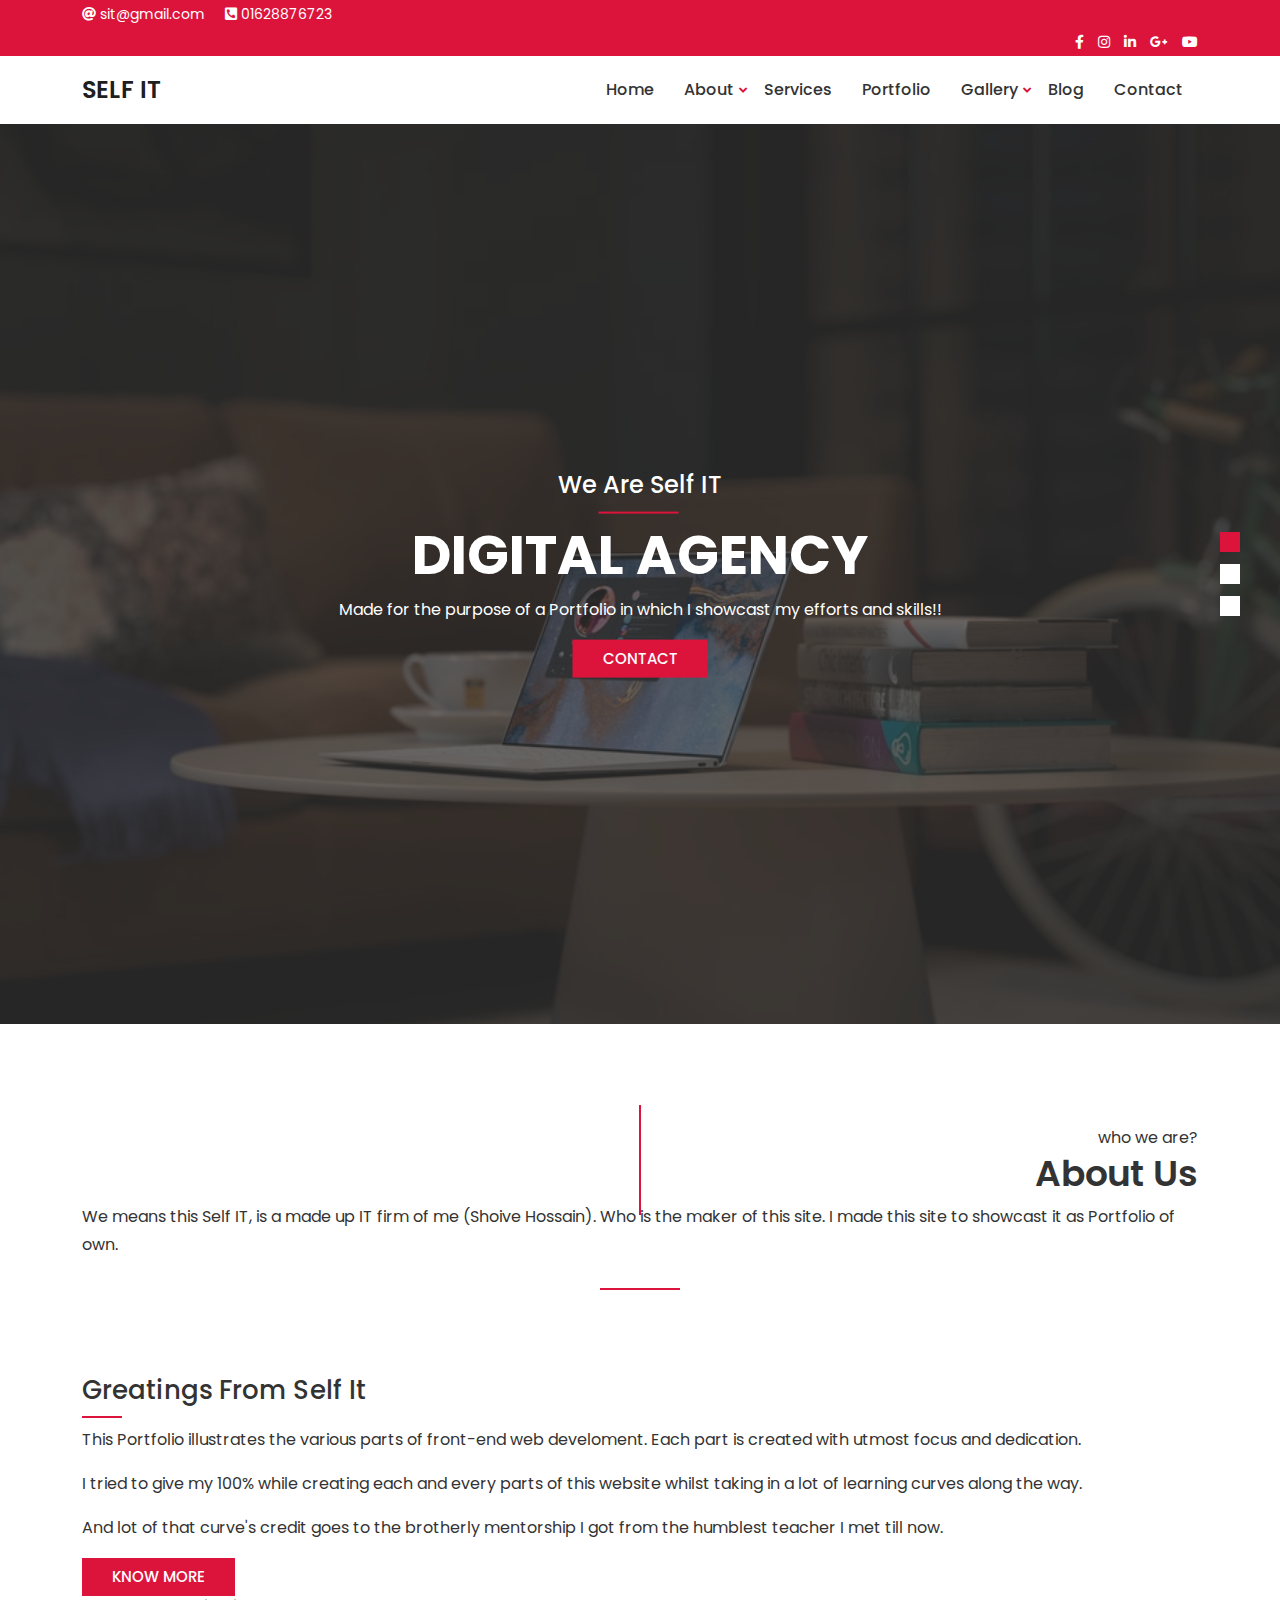
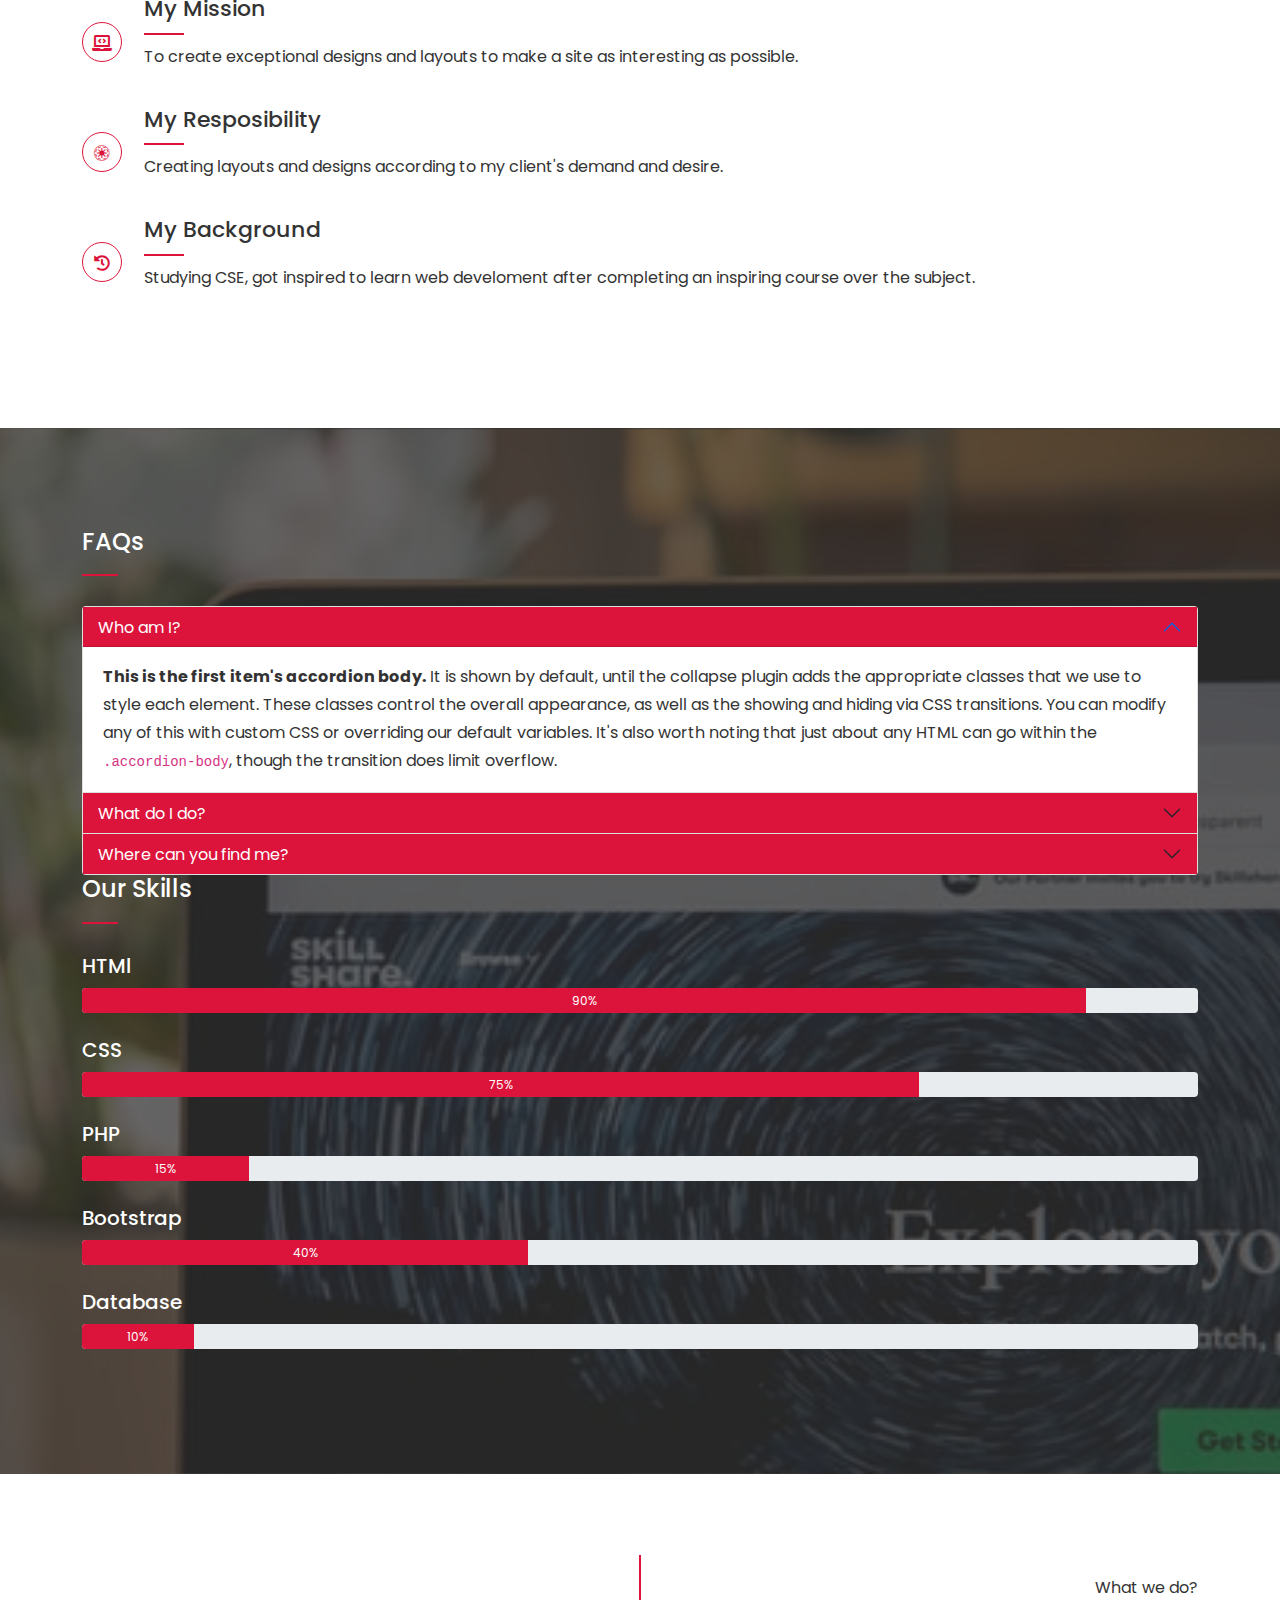
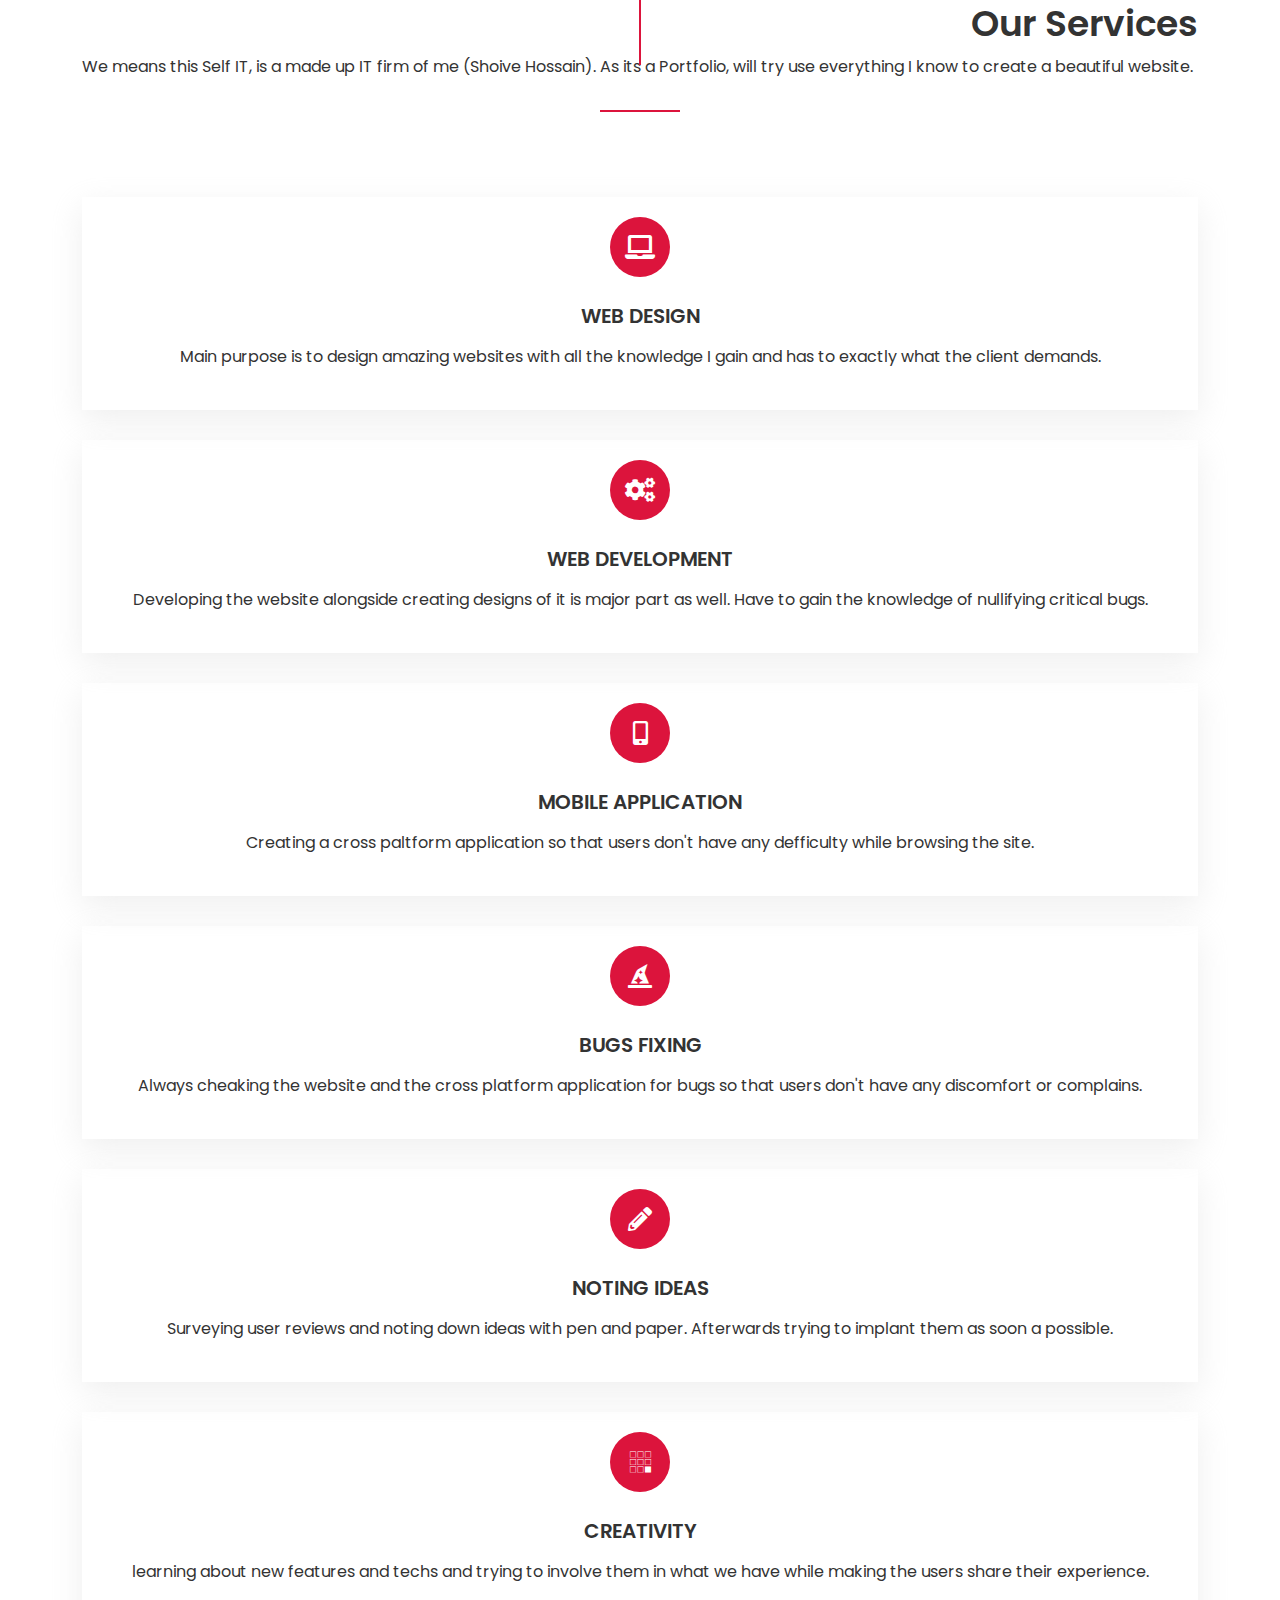
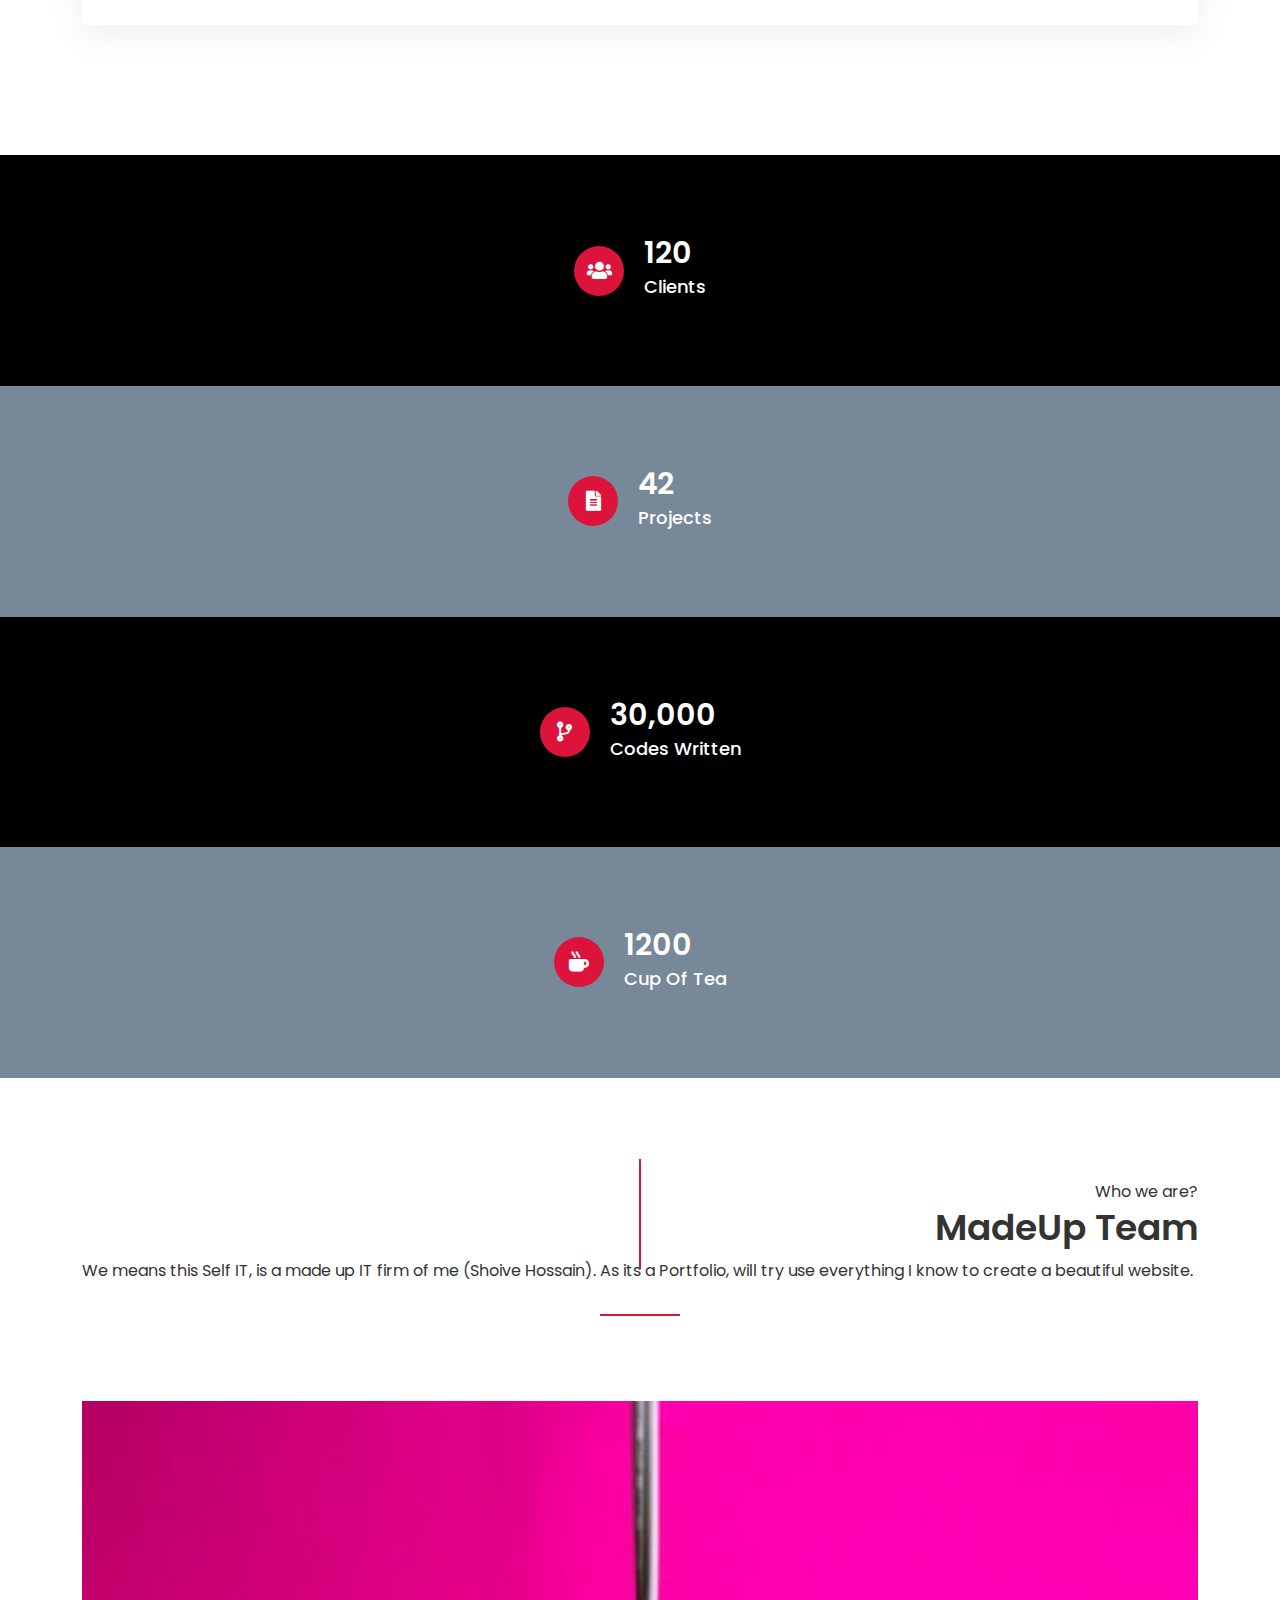
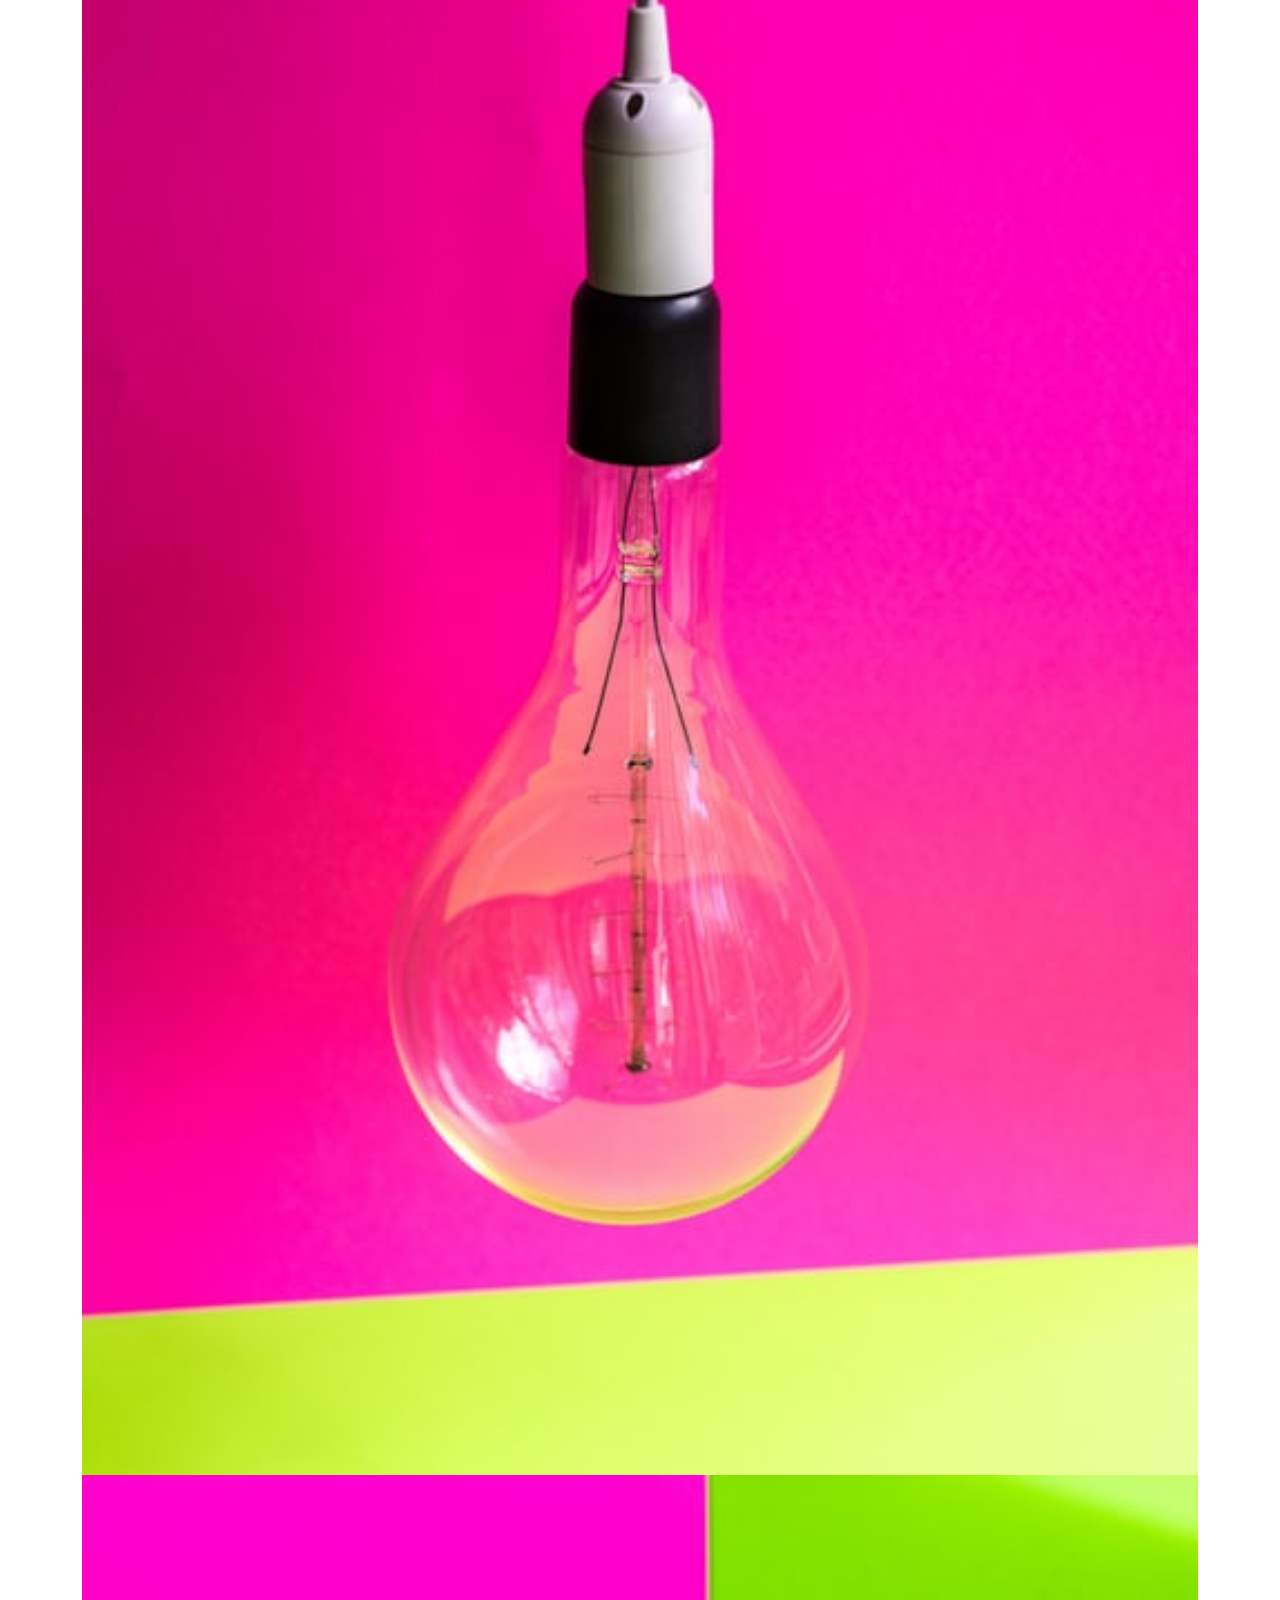
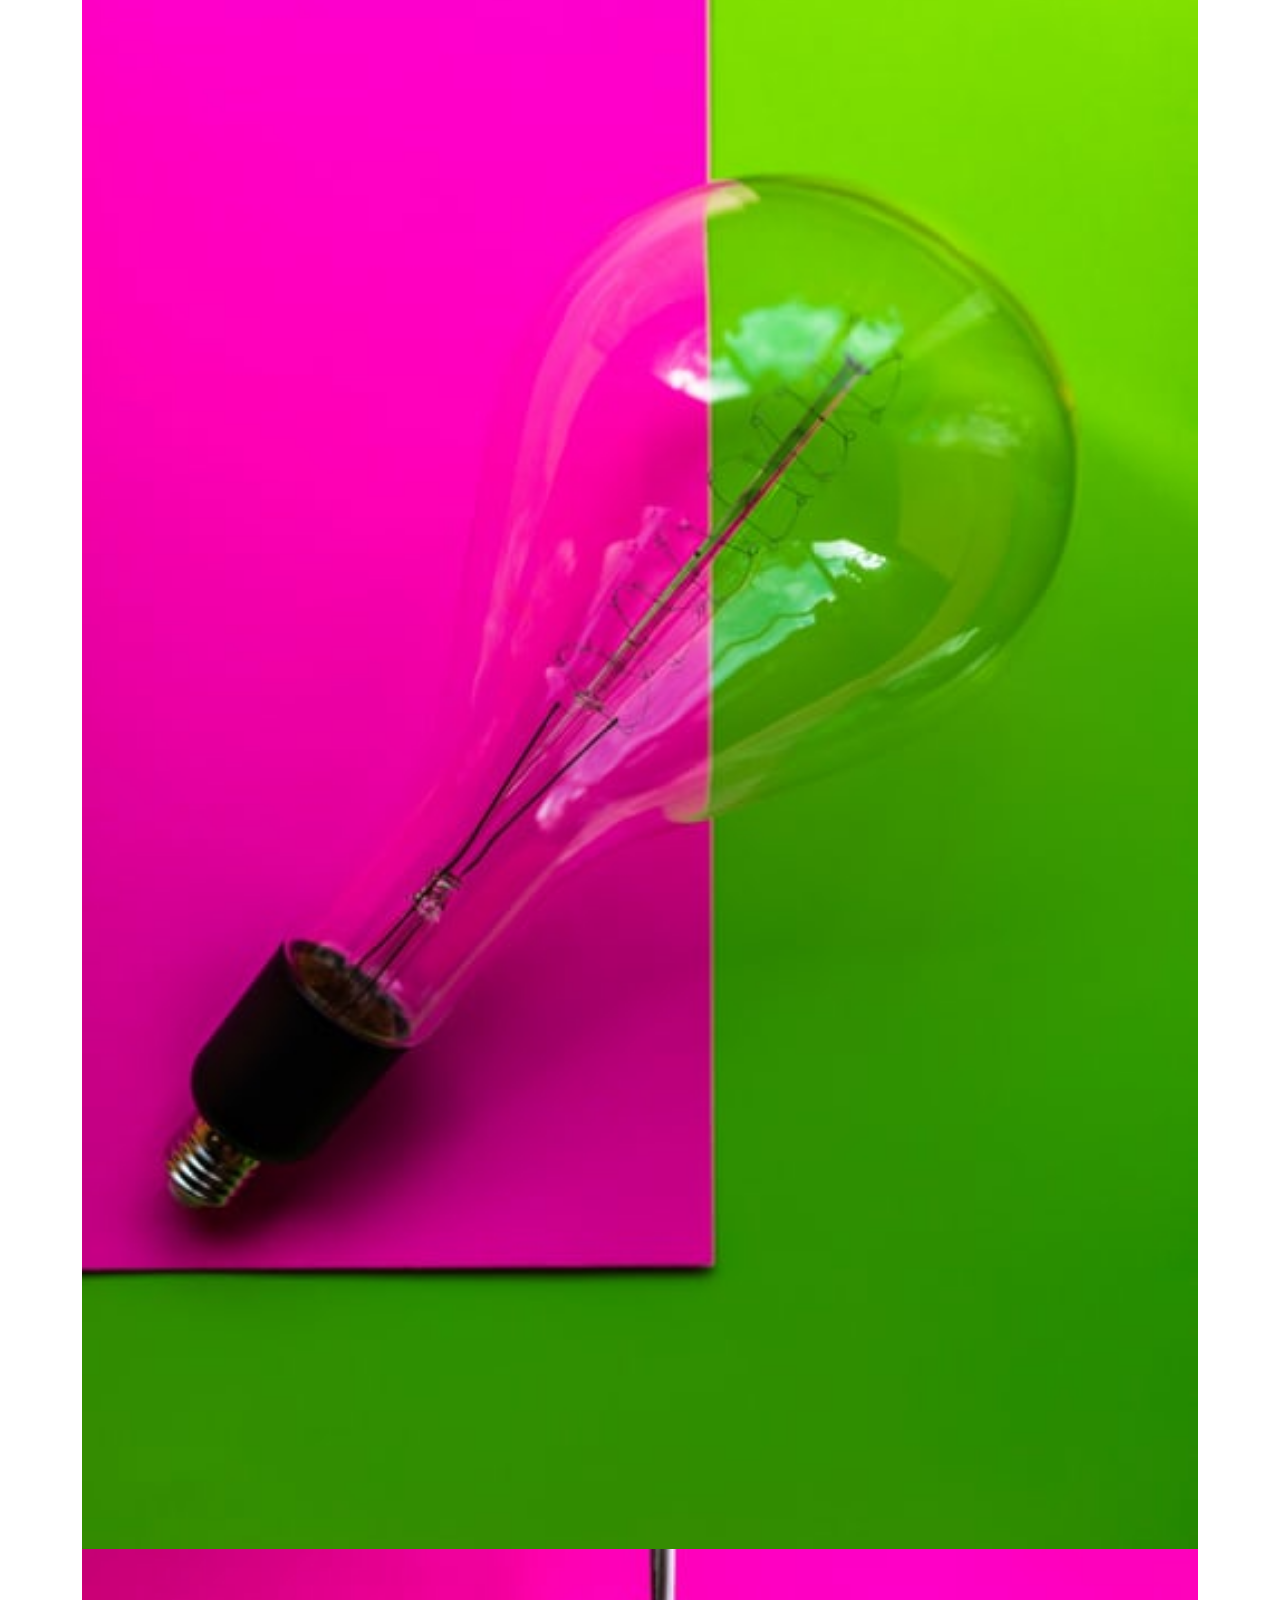
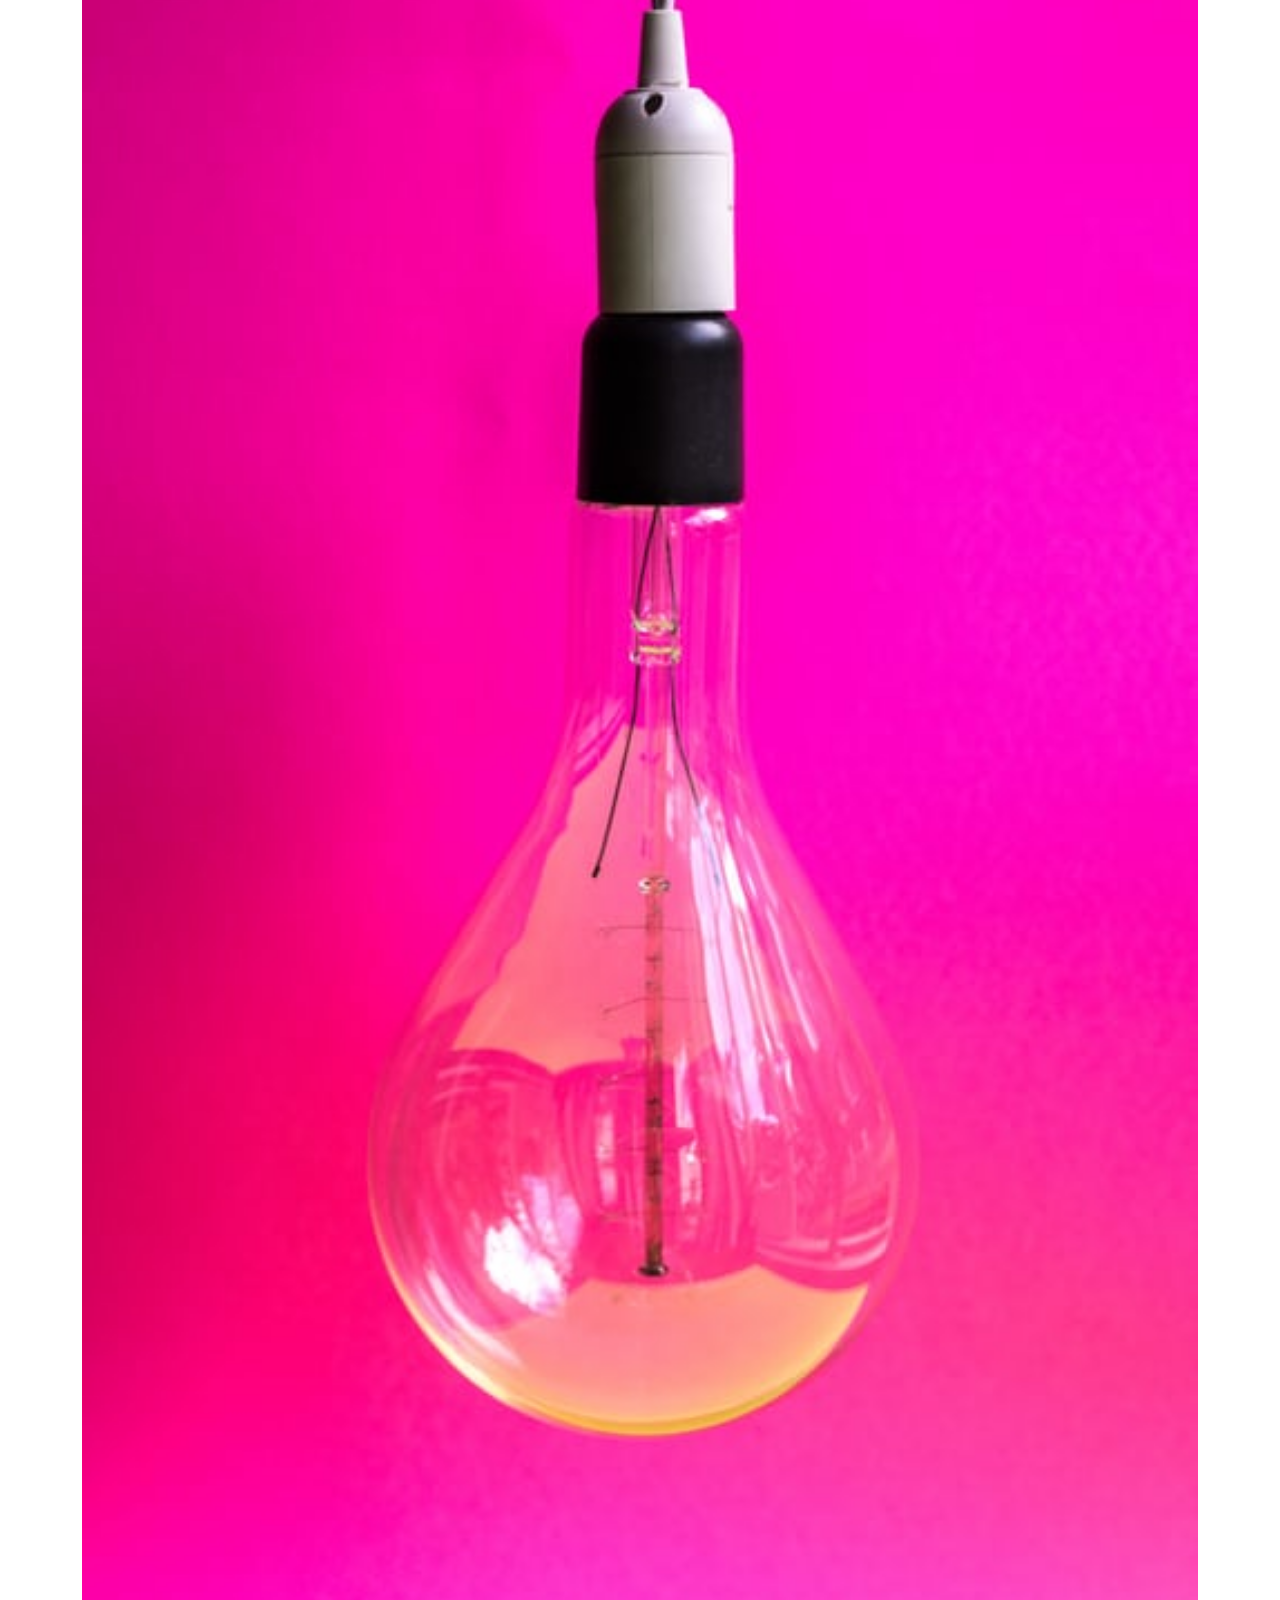
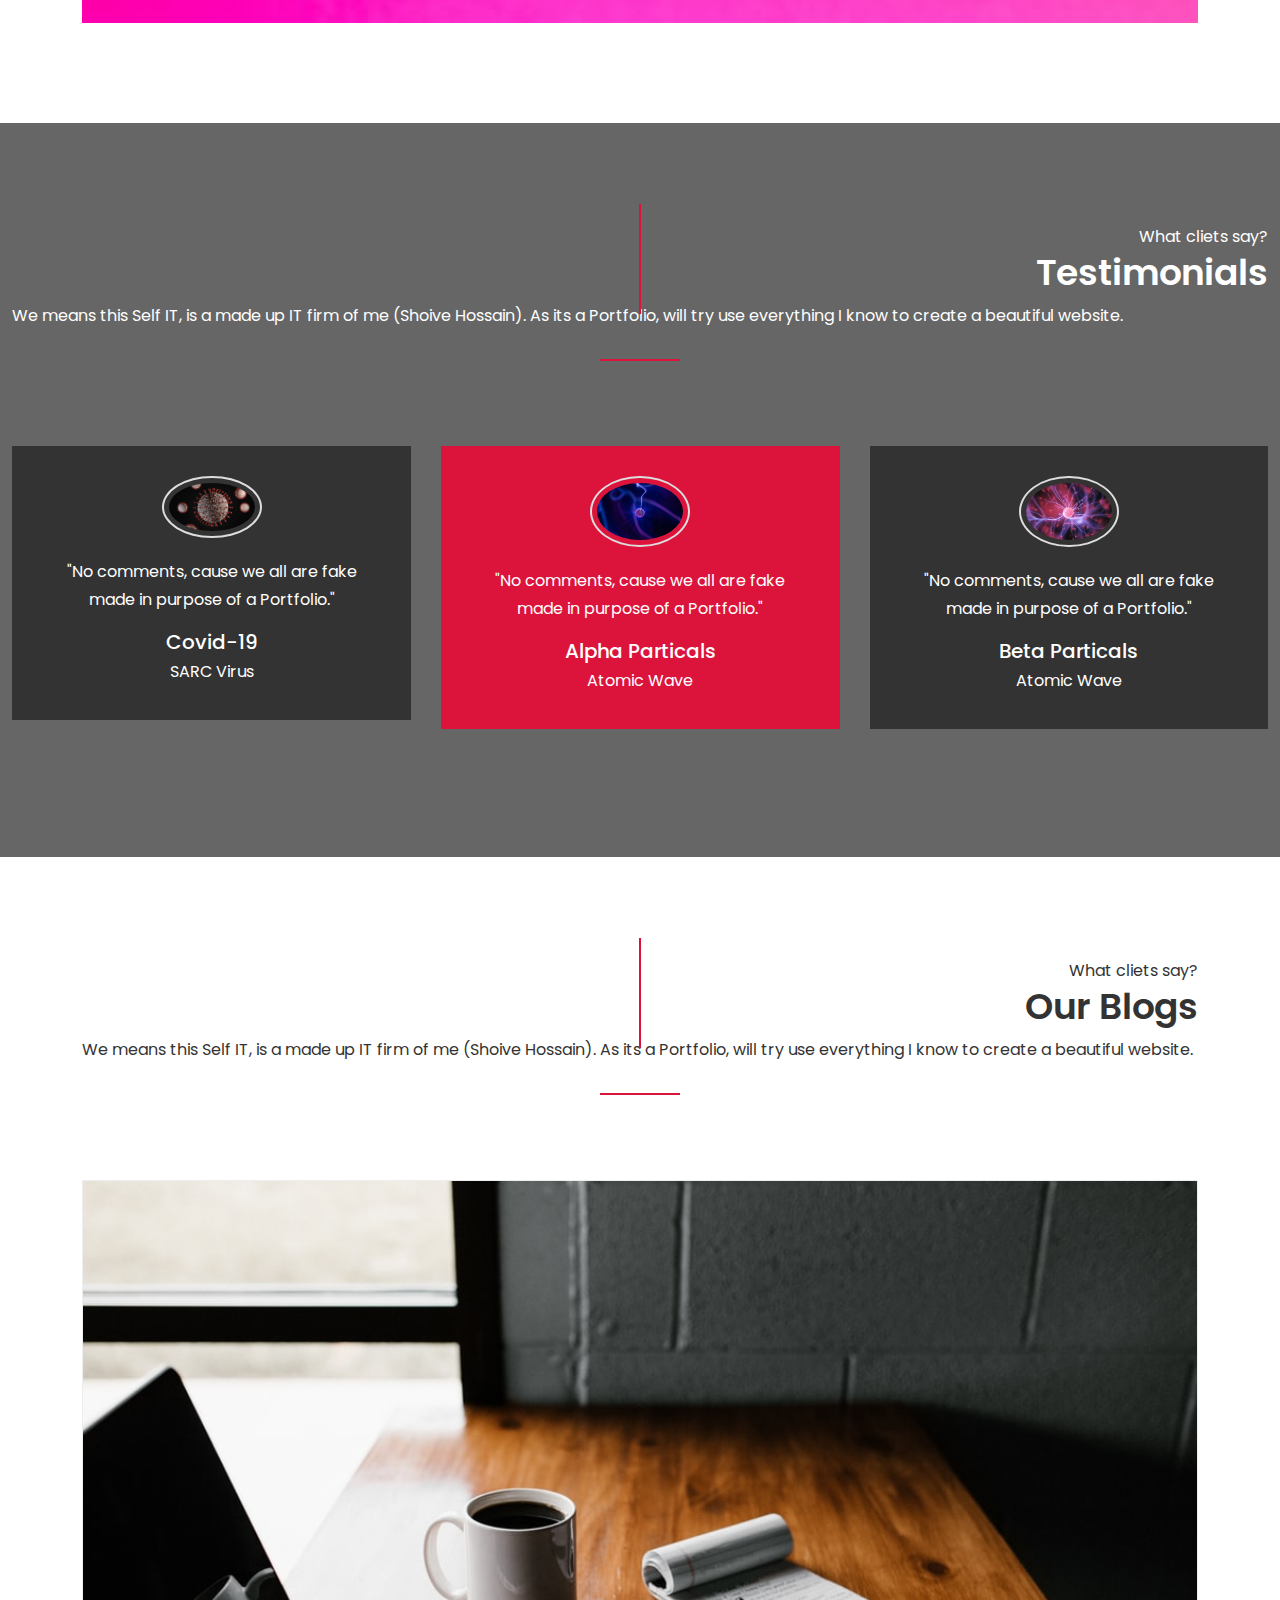
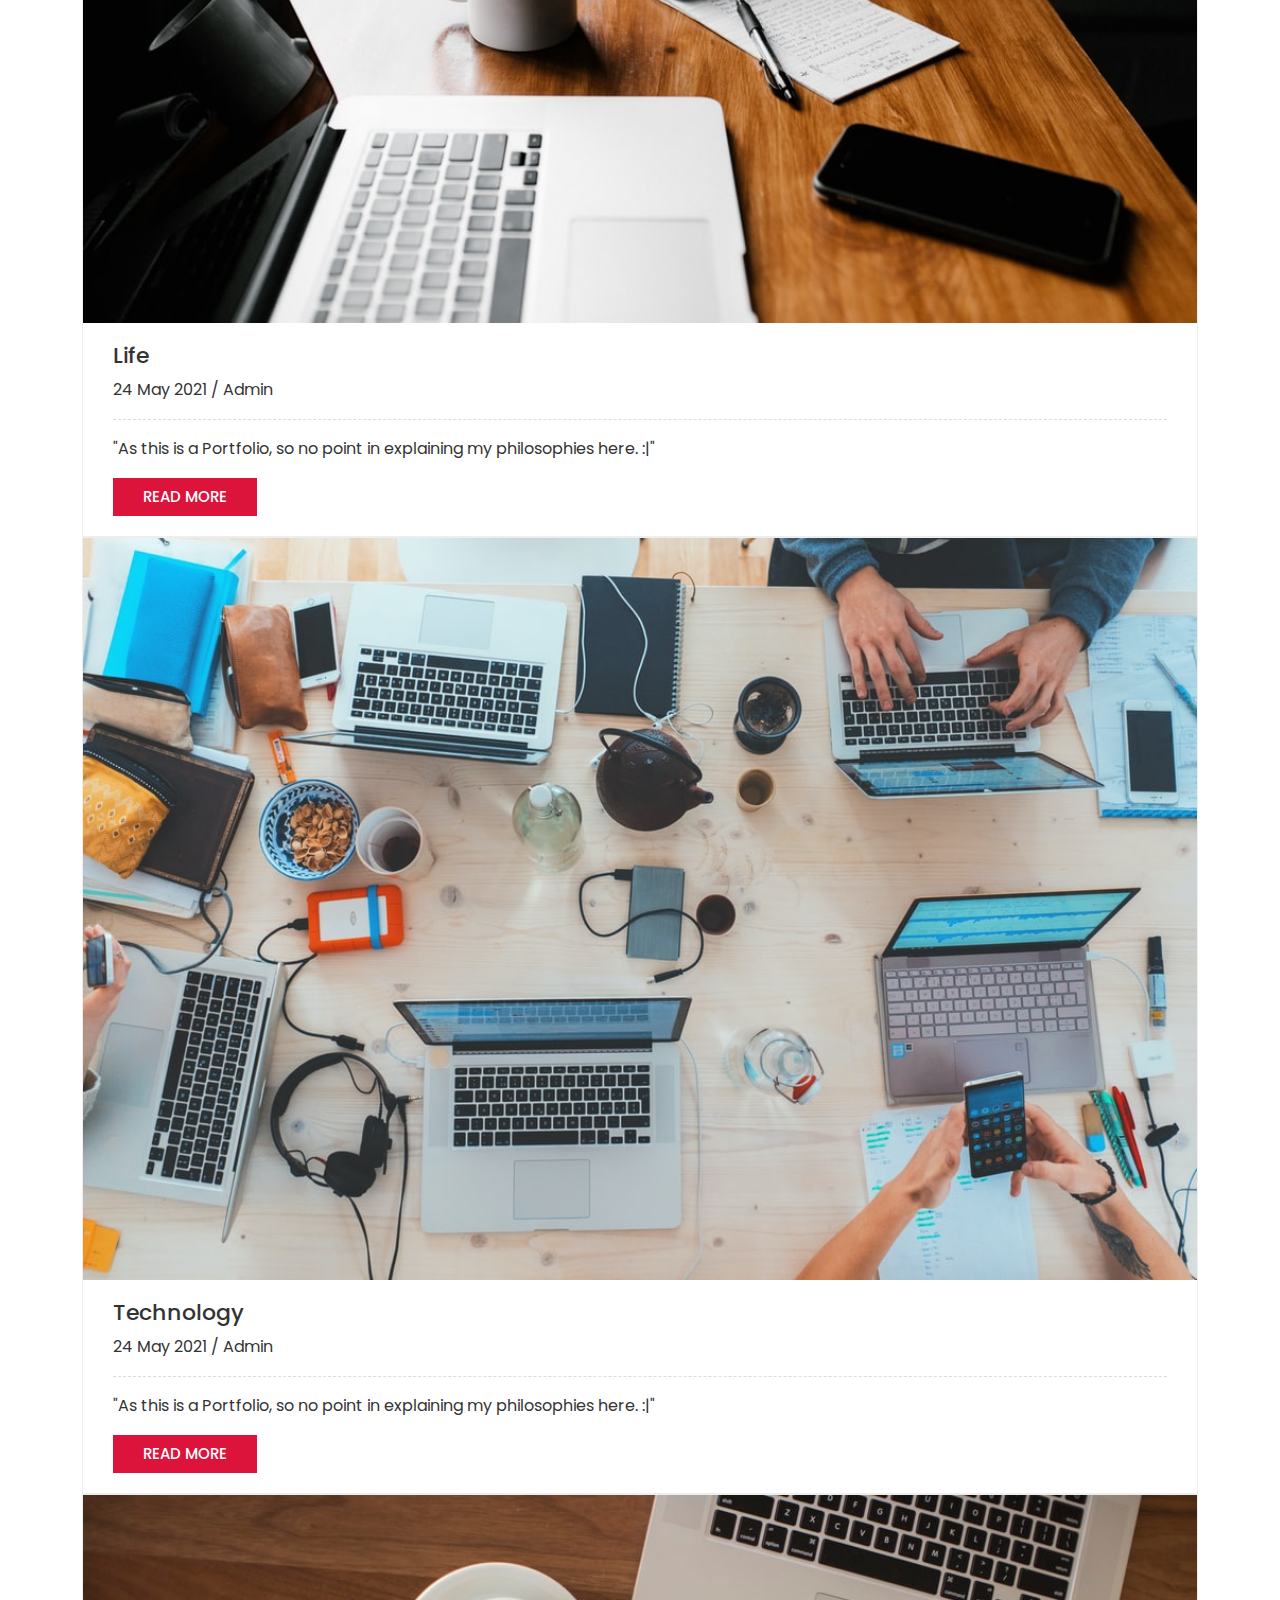
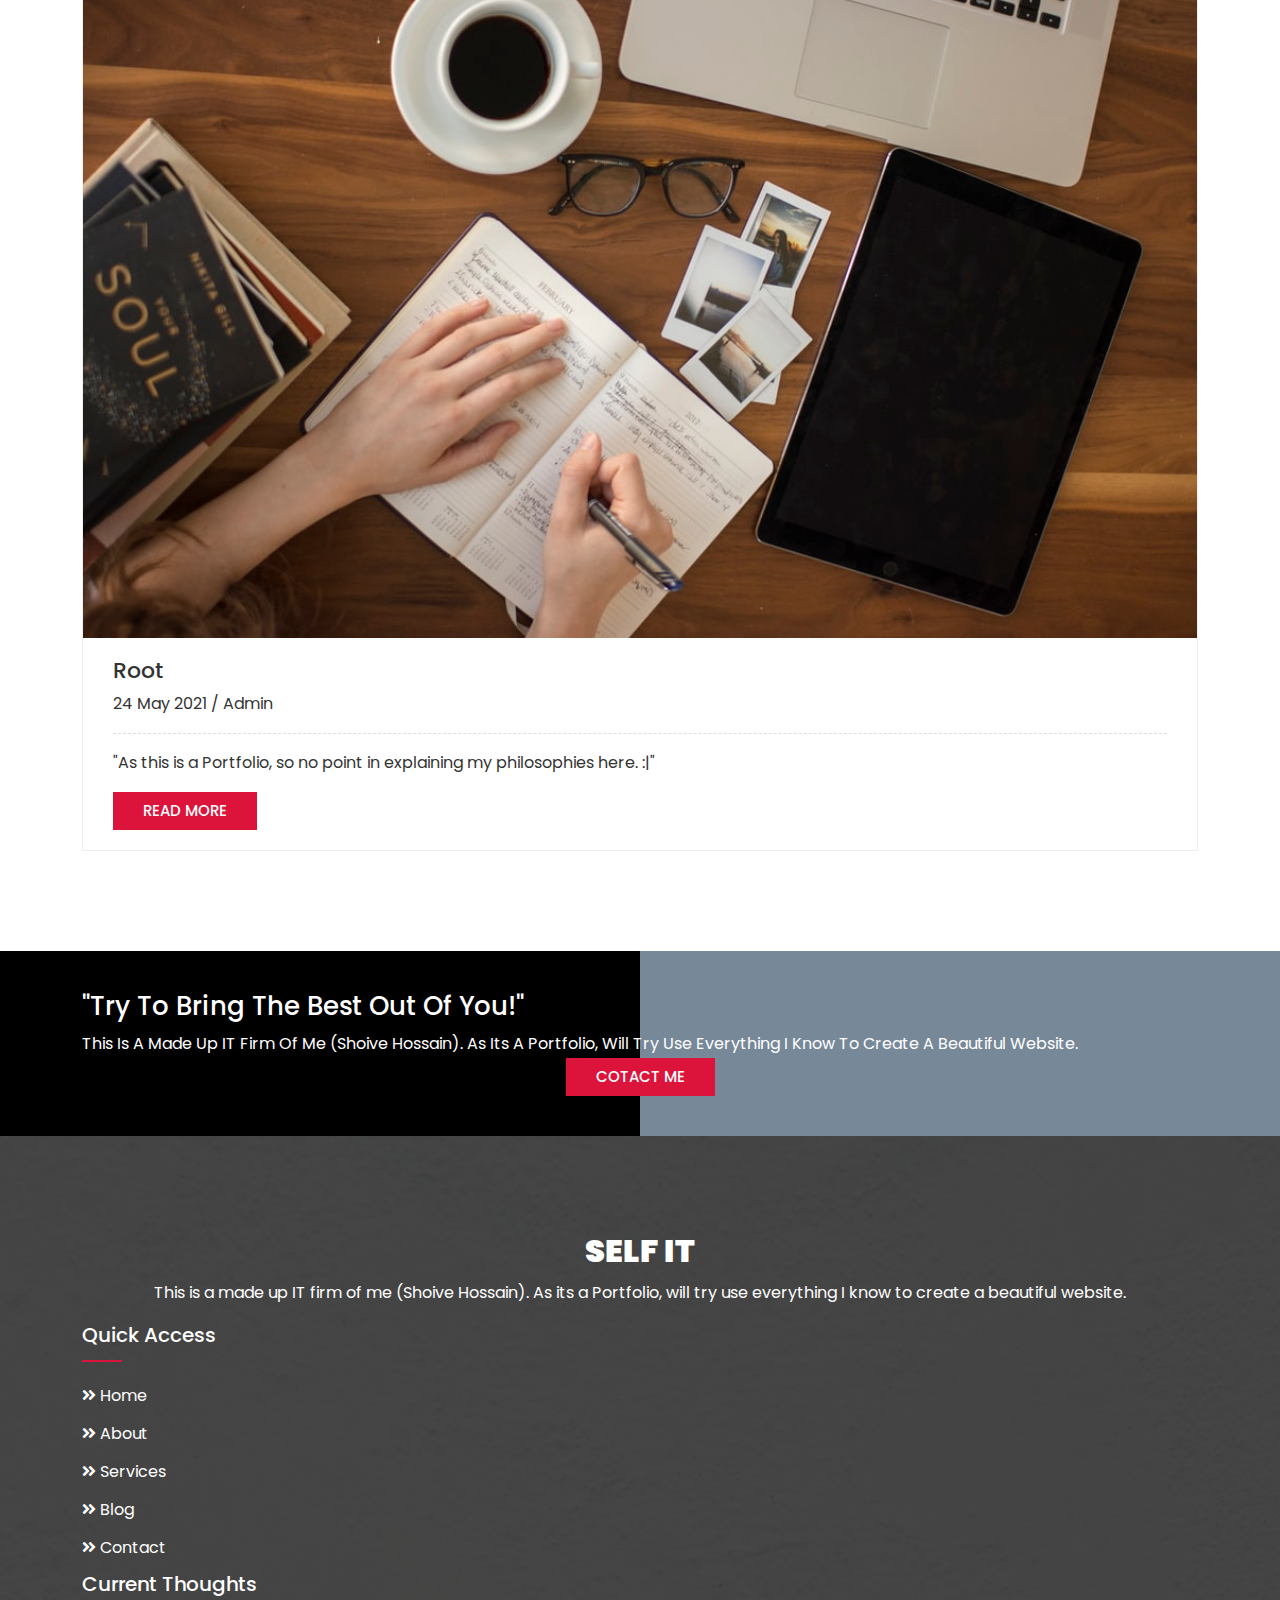
==== index.html @ 1265ddef "Third front-end project" ====
<!DOCTYPE html>
<html lang="en">
<head>
    <meta charset="UTF-8">
    <meta http-equiv="X-UA-Compatible" content="IE=edge">
    <meta name="viewport" content="width=device-width, initial-scale=1.0">
    <!-- Title -->
    <title>Slef IT</title>
    <!-- Bootstrap Css -->
    <link rel="stylesheet" href="assets/css/bootstrap.min.css">
   <!-- Font Awesome Css -->
   <link rel="stylesheet" href="assets/css/all.min.css">
   <!-- Owl Carasousel Main Css -->
   <link rel="stylesheet" href="assets/css/owl.carousel.min.css">
   <!-- Owl Carasousel Defaul Css -->
   <link rel="stylesheet" href="assets/css/owl.theme.default.css">
    <!-- Main Css -->
    <link rel="stylesheet" href="assets/css/style.css">
    <!-- Responsive Css -->
    <link rel="stylesheet" href="assets/css/responsive.css">
</head>
<body>

    <!--Top Area Start -->
    <section class="top-area">
        <div class="container">
            <div class="row">
                <div class="col-xxl-6">
                   <div class="top-left">
                       <a href="mailto:sit@gmail.com"><i class="fas fa-at"></i> sit@gmail.com</a>
                       <a href="tel:01628876723"><i class="fas fa-phone-square-alt"></i> 01628876723</a>
                   </div>
                </div>
                <div class="col-xxl-6">
                    <div class="top-social">
                        <a href=""><i class="fab fa-facebook-f"></i></a>
                        <a href=""><i class="fab fa-instagram"></i></a>
                        <a href=""><i class="fab fa-linkedin-in"></i></a>
                        <a href=""><i class="fab fa-google-plus-g"></i></a>
                        <a href=""><i class="fab fa-youtube"></i></a>
                    </div>
                </div>
            </div>
            </div>
    </section>

    <!-- Top Area End -->

    <!-- Header Area End -->
    <section class="header-area">
        <div class="container">
            <div class="row">
                <div class="col-xxl-12">
                    <nav class="navbar navbar-expand-lg navbar-light">
                          <a class="navbar-brand" href="index.html">Self IT</a>
                          <button class="navbar-toggler" type="button" data-bs-toggle="collapse" data-bs-target="#navbarNavDropdown" aria-controls="navbarNavDropdown" aria-expanded="false" aria-label="Toggle navigation">
                            <span class="navbar-toggler-icon"></span>
                          </button>
                          <div class="collapse navbar-collapse justify-content-end" id="navbarNavDropdown">
                            <div class="navbar-nav">
                              <ul>
                               <li><a class="nav-link" href="index.html">Home</a></li>
                               <li class="caret"><a class="nav-link" href="about.html">About</a>
                                 <ul>
                                   <li><a href="">About PHP</a></li>
                                   <li><a href="">About Bootsrap</a></li>
                                   <li><a href="">About HTMl</a></li>
                                   <li><a href="">About JavaScript</a></li>
                                   <li><a href="">About Css</a></li>
                                 </ul>
                               </li>
                               <li><a class="nav-link" href="services.html">Services</a></li>
                               <li><a class="nav-link" href="portfolio.html">Portfolio</a></li>
                               <li class="caret"><a class="nav-link" href="gallery.html">Gallery</a>
                                 <ul>
                                   <li><a href="">Editor's Picks</a></li>
                                   <li><a href="">Site Overview</a></li>
                                   <li><a href="">Maker's Face</a></li>
                                   <li><a href="">Happy Clients</a></li>
                                   <li><a href="">Raw Materials</a></li>
                                 </ul>  
                               </li>
                               <li><a class="nav-link" href="blog.html">Blog</a></li>
                               <li><a class="nav-link" href="contact.html">Contact</a></li>
                              </ul>
                           </div>
                          </div>
                      </nav>
                </div>
            </div>
        </div>
    </section>
    <!-- Header Area End -->


    <!-- Slider Area Start -->

    <section class="slider-area">
      <div class="sliders owl-carousel">
        <div class="single-slide bg" style="background-image: url('assets/images/slider/sliderImage0.jpg');">
          <div class="container">
            <div class="row">
              <div class="col-xxl-12">
                <div class="slider-content">
                  <h4>We are Self IT</h4>
                  <h1>Digital Agency</h1>
                  <p>Made for the purpose of a Portfolio in which I showcast my efforts and skills!!</p>
                  <a href="contact.html" class="box-button"> Contact  <i class="fas fa-angle-double-right"></i></a>
                </div>
              </div>
            </div>
          </div>
        </div>
        <div class="single-slide bg" style="background-image: url('assets/images/slider/sliderImage1.jpg');">
          <div class="container">
            <div class="row">
              <div class="col-xxl-12">
                <div class="slider-content">
                  <h4>We are Self IT</h4>
                  <h1>Creative Agency</h1>
                  <p>Made for the purpose of a Portfolio in which I showcast my efforts and skills!!</p>
                  <a href="contact.html" class="box-button"> Contact  <i class="fas fa-angle-double-right"></i></a>
                </div>
              </div>
            </div>
          </div>
        </div>
        <div class="single-slide bg" style="background-image: url('assets/images/slider/sliderImage2.jpg');">
          <div class="container">
            <div class="row">
              <div class="col-xxl-12">
                <div class="slider-content">
                  <h4>We are Self IT</h4>
                  <h1>Inspiring Agency</h1>
                  <p>Made for the purpose of a Portfolio in which I showcast my efforts and skills!!</p>
                  <a href="contact.html" class="box-button"> Contact  <i class="fas fa-angle-double-right"></i></a>
                </div>
              </div>
            </div>
          </div>
        </div>
    </section>

    <!-- Slider Area End -->

    <!-- About Area Start -->
    <section class="about-area pt-100 pb-100">
      <div class="container">
        <div class="row section-title align-items-center">
          <div class="col-xxl-6 text-end">
            <span>who we are?</span>
            <h4>about us</h4>
          </div>
          <div class="col-xxl-6">
            <p>We means this Self IT, is a made up IT firm of me (Shoive Hossain). Who is the maker of this site. I made this site to showcast it as Portfolio of own.</p>
          </div>
        </div>
        <div class="row">
          <div class="col-xxl-7">
            <div class="about-content">
            <h4>greatings from self it</h4>
            <p>This Portfolio illustrates the various parts of front-end web develoment. Each part is created with utmost focus and dedication.</p>
            <p>I tried to give my 100% while creating each and every parts of this website whilst taking in a lot of learning curves along the way.</p>
            <p>And lot of that curve's credit goes to the brotherly mentorship I got from the humblest teacher I met till now.</p>
            <a href="about.html" class="box-button"> know more  <i class="fas fa-angle-double-right"></i></a>
            </div>
          </div>
          <div class="col-xxl-5">
            <div class="single-about">
              <div class="icon">
                <i class="fas fa-laptop-code"></i>
              </div>
              <div>
              <h4>my mission</h4>
              <p>To create exceptional designs and layouts to make a site as interesting as possible.</p>
            </div>
            </div>
            <div class="single-about">
              <div class="icon">
                <i class="fab fa-galactic-republic"></i>
              </div>
              <div>
                <h4>my resposibility</h4>
                <p>Creating layouts and designs according to my client's demand and desire.</p>
              </div>
            </div>
            <div class="single-about">
              <div class="icon">
                <i class="fas fa-history"></i>
              </div>
              <div>
                <h4>My background</h4>
                <p>Studying CSE, got inspired to learn web develoment after completing an inspiring course over the subject.</p>
              </div>
            </div>
        </div>
      </div>
    </section>

    <!-- About Area End -->

    <!-- Skill Area Star -->

    <section class="skill-area bg pt-100 pb-100" style="background-image: url('assets/images/skills/skills.jpg');">
      <div class="container">
        <div class="row">
          <div class="col-xxl-6">
            <div class="skill-title">
              <h4>FAQs</h4>
            </div>
            <div class="skill-accordion">
              <div class="accordion" id="accordionExample">
                <div class="accordion-item">
                  <h2 class="accordion-header" id="headingOne">
                    <button class="accordion-button" type="button" data-bs-toggle="collapse" data-bs-target="#collapseOne" aria-expanded="true" aria-controls="collapseOne">
                      Who am I?
                    </button>
                  </h2>
                  <div id="collapseOne" class="accordion-collapse collapse show" aria-labelledby="headingOne" data-bs-parent="#accordionExample">
                    <div class="accordion-body">
                      <strong>This is the first item's accordion body.</strong> It is shown by default, until the collapse plugin adds the appropriate classes that we use to style each element. These classes control the overall appearance, as well as the showing and hiding via CSS transitions. You can modify any of this with custom CSS or overriding our default variables. It's also worth noting that just about any HTML can go within the <code>.accordion-body</code>, though the transition does limit overflow.
                    </div>
                  </div>
                </div>
                <div class="accordion-item">
                  <h2 class="accordion-header" id="headingTwo">
                    <button class="accordion-button collapsed" type="button" data-bs-toggle="collapse" data-bs-target="#collapseTwo" aria-expanded="false" aria-controls="collapseTwo">
                      What do I do?
                    </button>
                  </h2>
                  <div id="collapseTwo" class="accordion-collapse collapse" aria-labelledby="headingTwo" data-bs-parent="#accordionExample">
                    <div class="accordion-body">
                      <strong>This is the second item's accordion body.</strong> It is hidden by default, until the collapse plugin adds the appropriate classes that we use to style each element. These classes control the overall appearance, as well as the showing and hiding via CSS transitions. You can modify any of this with custom CSS or overriding our default variables. It's also worth noting that just about any HTML can go within the <code>.accordion-body</code>, though the transition does limit overflow.
                    </div>
                  </div>
                </div>
                <div class="accordion-item">
                  <h2 class="accordion-header" id="headingThree">
                    <button class="accordion-button collapsed" type="button" data-bs-toggle="collapse" data-bs-target="#collapseThree" aria-expanded="false" aria-controls="collapseThree">
                      Where can you find me?
                    </button>
                  </h2>
                  <div id="collapseThree" class="accordion-collapse collapse" aria-labelledby="headingThree" data-bs-parent="#accordionExample">
                    <div class="accordion-body">
                      <strong>This is the third item's accordion body.</strong> It is hidden by default, until the collapse plugin adds the appropriate classes that we use to style each element. These classes control the overall appearance, as well as the showing and hiding via CSS transitions. You can modify any of this with custom CSS or overriding our default variables. It's also worth noting that just about any HTML can go within the <code>.accordion-body</code>, though the transition does limit overflow.
                    </div>
                  </div>
                </div>
              </div>
            </div>
          </div>
          <div class="col-xxl-6">
            <div class="skill-title">
              <h4>Our Skills</h4>
            </div>
            <div class="single-progress">
              <h4>HTMl</h4>
              <div class="progress">
                <div class="progress-bar" role="progressbar" style="width: 90%;" aria-valuenow="90" aria-valuemin="0" aria-valuemax="100">90%</div>
              </div>
            </div>
            <div class="single-progress">
              <h4>CSS</h4>
              <div class="progress">
                <div class="progress-bar" role="progressbar" style="width: 75%;" aria-valuenow="75" aria-valuemin="0" aria-valuemax="100">75%</div>
              </div>
            </div>
            <div class="single-progress">
              <h4>PHP</h4>
              <div class="progress">
                <div class="progress-bar" role="progressbar" style="width: 15%;" aria-valuenow="15" aria-valuemin="0" aria-valuemax="100">15%</div>
              </div>
            </div>
            <div class="single-progress">
              <h4>Bootstrap</h4>
              <div class="progress">
                <div class="progress-bar" role="progressbar" style="width: 40%;" aria-valuenow="40" aria-valuemin="0" aria-valuemax="100">40%</div>
              </div>
            </div>
            <div class="single-progress">
              <h4>Database</h4>
              <div class="progress">
                <div class="progress-bar" role="progressbar" style="width: 10%;" aria-valuenow="15" aria-valuemin="0" aria-valuemax="100">10%</div>
              </div>
            </div>
          </div>
        </div>
      </div>
    </section>

    <!-- Skill Area End -->


    <!-- Services Area Start -->

    <section class="services-area pt-100 pb-100">
      <div class="container">
        <div class="row section-title align-items-center">
          <div class="col-xxl-6 text-end">
            <span>What we do?</span>
            <h4>Our Services</h4>
          </div>
          <div class="col-xxl-6">
            <p>We means this Self IT, is a made up IT firm of me (Shoive Hossain). As its a Portfolio, will try use everything I know to create a beautiful website.</p>
          </div>
        </div>
        <div class="row">
          <div class="col-xxl-4">
            <div class="single-service">
              <i class="fas fa-laptop"></i>
              <h4>web design</h4>
              <p>Main purpose is to design amazing websites with all the knowledge I gain and has to exactly what the client demands.</p>
            </div>
          </div>
          <div class="col-xxl-4">
            <div class="single-service">
              <i class="fas fa-cogs"></i>
              <h4>web development</h4>
              <p>Developing the website alongside creating designs of it is major part as well. Have to gain the knowledge of nullifying critical bugs.</p>
            </div>
          </div>
          <div class="col-xxl-4">
            <div class="single-service">
              <i class="fas fa-mobile-alt"></i>
              <h4>Mobile Application</h4>
              <p>Creating a cross paltform application so that users don't have any defficulty while browsing the site.</p>
            </div>
          </div>
          <div class="col-xxl-4">
            <div class="single-service">
              <i class="fas fa-hat-wizard"></i>
              <h4>Bugs fixing</h4>
              <p>Always cheaking the website and the cross platform application for bugs so that users don't have any discomfort or complains. </p>
            </div>
          </div>
          <div class="col-xxl-4">
            <div class="single-service">
              <i class="fas fa-pencil-alt"></i>
              <h4>Noting Ideas</h4>
              <p>Surveying user reviews and noting down ideas with pen and paper. Afterwards trying to implant them as soon a possible.</p>
            </div>
          </div>
          <div class="col-xxl-4">
            <div class="single-service">
              <i class="fab fa-buromobelexperte"></i>
              <h4>Creativity</h4>
              <p>learning about new features and techs and trying to involve them in what we have while making the users share their experience.</p>
            </div>
          </div>
        </div>
      </div>
    </section>

    <!-- Services Area End -->

    <!-- Counter Area Start -->

    <section class="counter-area">
      <div class="container-fluid g-0">
        <div class="row g-0">
          <div class="col-xxl-3">
            <div class="single-counter">
              <i class="fas fa-users"></i>
              <h4><span class="counter">120</span>clients</h4>
            </div>
          </div>
          <div class="col-xxl-3">
            <div class="single-counter">
              <i class="fas fa-file-alt"></i>
              <h4><span class="counter">42</span>projects</h4>
            </div>
          </div>
          <div class="col-xxl-3">
            <div class="single-counter">
              <i class="fas fa-code-branch"></i>
              <h4><span class="counter">30,000</span>codes written</h4>
            </div>
          </div>
          <div class="col-xxl-3">
            <div class="single-counter">
              <i class="fas fa-mug-hot"></i>
              <h4><span class="counter">1200</span>cup of tea</h4>
            </div>
          </div>
        </div>
      </div>
    </section>

    <!-- Counter Area End -->

    <!-- Team Area Start -->
    
    <section class="team-area pt-100 pb-100">
      <div class="container">
        <div class="row section-title align-items-center">
          <div class="col-xxl-6 text-end">
            <span>Who we are?</span>
            <h4>madeUp Team</h4>
          </div>
          <div class="col-xxl-6">
            <p>We means this Self IT, is a made up IT firm of me (Shoive Hossain). As its a Portfolio, will try use everything I know to create a beautiful website.</p>
          </div>
        </div>
        <div class="row">
          <div class="col-xxl-4">
            <div class="single-team">
              <img src="assets/images/team/member1.jpg" alt="">
              <div class="team-content">
                <h4>Upright lightblub <span>illuminator</span></h4>
                <div class="team-icon">
                  <a href=""><i class="fab fa-facebook-f"></i></a>
                  <a href=""><i class="fab fa-instagram"></i></a>
                  <a href=""><i class="fab fa-linkedin-in"></i></a>
                  <a href=""><i class="fab fa-google-plus-g"></i></a>
                  <a href=""><i class="fab fa-youtube"></i></a> 
                </div>
              </div>
            </div>
          </div>
          <div class="col-xxl-4">
            <div class="single-team">
              <img src="assets/images/team/member2.jpg" alt="">
              <div class="team-content">
                <h4>Angled Lightblub <span>illuminator</span></h4>
                <div class="team-icon">
                  <a href=""><i class="fab fa-facebook-f"></i></a>
                  <a href=""><i class="fab fa-instagram"></i></a>
                  <a href=""><i class="fab fa-linkedin-in"></i></a>
                  <a href=""><i class="fab fa-google-plus-g"></i></a>
                  <a href=""><i class="fab fa-youtube"></i></a> 
                </div>
              </div>
            </div>
          </div>
          <div class="col-xxl-4">
            <div class="single-team">
              <img src="assets/images/team/member3.jpg" alt="">
              <div class="team-content">
                <h4>Nostyle Lightblub <span>illuminator</span></h4>
                <div class="team-icon">
                  <a href=""><i class="fab fa-facebook-f"></i></a>
                  <a href=""><i class="fab fa-instagram"></i></a>
                  <a href=""><i class="fab fa-linkedin-in"></i></a>
                  <a href=""><i class="fab fa-google-plus-g"></i></a>
                  <a href=""><i class="fab fa-youtube"></i></a>
                </div>
              </div>
            </div>
          </div>
        </div>
      </div>
    </section>

    <!-- Team Area End -->

    <!-- Testimonial Area Start -->

    <section class="testimonial-area pt-100 pb-100 bg" style="background-image: url('assets/images/testimonials/testibackground.jpg');">
      <div class="container-fluid">
        <div class="row section-title align-items-center">
          <div class="col-xxl-6 text-end">
            <span>What cliets say?</span>
            <h4>testimonials</h4>
          </div>
          <div class="col-xxl-6">
            <p>We means this Self IT, is a made up IT firm of me (Shoive Hossain). As its a Portfolio, will try use everything I know to create a beautiful website.</p>
          </div>
        </div>
        <div class="row">
          <div class="testimonial owl-carousel">
            <div class="single-testimonials">
              <img src="assets/images/testimonials/alpha.jpg" alt="">
              <p>"No comments, cause we all are fake made in purpose of a Portfolio."</p>
              <h4>Alpha particals <span>Atomic wave</span></h4>
            </div>
            <div class="single-testimonials">
              <img src="assets/images/testimonials/beta.jpg" alt="">
              <p>"No comments, cause we all are fake made in purpose of a Portfolio."</p>
              <h4>Beta particals <span>Atomic wave</span></h4>
            </div>
            <div class="single-testimonials">
              <img src="assets/images/testimonials/gama.jpg" alt="">
              <p>"No comments, cause we all are fake made in purpose of a Portfolio."</p>
              <h4>Gama particals <span>Atomic wave</span></h4>
            </div>
            <div class="single-testimonials">
              <img src="assets/images/testimonials/client4.jpg" alt="">
              <p>"No comments, cause we all are fake made in purpose of a Portfolio."</p>
              <h4>Covid-19 <span>SARC Virus</span></h4>
            </div>
          </div>
        </div>
      </div>
    </section>

    <!-- Testimonial Area End -->

    <!-- Blog Area Start -->

    <section class="blog-area pt-100 pb-100">
      <div class="container">
        <div class="row section-title align-items-center">
          <div class="col-xxl-6 text-end">
            <span>What cliets say?</span>
            <h4>Our Blogs</h4>
          </div>
          <div class="col-xxl-6">
            <p>We means this Self IT, is a made up IT firm of me (Shoive Hossain). As its a Portfolio, will try use everything I know to create a beautiful website.</p>
          </div>
        </div>
        <div class="row">
          <div class="col-xxl-4">
            <div class="single-blog">
              <img src="assets/images/blogs/blog1.jpg" alt="">
              <div class="blog-content">
                <div class="blog-title">
                  <h4><a href="">Life</a></h4>
                  <div class="blog-meta">
                    <a href="">24 May 2021</a>
                    <a href="">/ Admin</a>
                  </div>
                  <p>"As this is a Portfolio, so no point in explaining my philosophies here. :|"</p>
                  <a href="blog.html" class="box-button"> read more  <i class="fas fa-angle-double-right"></i></a>
                </div>
              </div>
            </div>
          </div>
          <div class="col-xxl-4">
            <div class="single-blog">
              <img src="assets/images/blogs/blog3.jpg" alt="">
              <div class="blog-content">
                <div class="blog-title">
                  <h4><a href="">Technology</a></h4>
                  <div class="blog-meta">
                    <a href="">24 May 2021</a>
                    <a href="">/ Admin</a>
                  </div>
                  <p>"As this is a Portfolio, so no point in explaining my philosophies here. :|"</p>
                  <a href="blog.html" class="box-button"> read more  <i class="fas fa-angle-double-right"></i></a>
                </div>
              </div>
            </div>
          </div>
          <div class="col-xxl-4">
            <div class="single-blog">
              <img src="assets/images/blogs/blog2.jpg" alt="">
              <div class="blog-content">
                <div class="blog-title">
                  <h4><a href="">Root</a></h4>
                  <div class="blog-meta">
                    <a href="">24 May 2021</a>
                    <a href="">/ Admin</a>
                  </div>
                  <p>"As this is a Portfolio, so no point in explaining my philosophies here. :|"</p>
                  <a href="blog.html" class="box-button"> read more  <i class="fas fa-angle-double-right"></i></a>
                </div>
              </div>
            </div>
          </div>
        </div>
      </div>
    </section>

    <!-- Blog Area End -->

    <!-- CTA Area Start -->
    
    <section class="cta-area">
      <div class="container">
        <div class="row d-flex align-items-center">
          <div class="col-xxl-6">
            <h4>"try to bring the best out of you!"</h4>
            <p>This is a made up IT firm of me (Shoive Hossain). As its a Portfolio, will try use everything I know to create a beautiful website.</p>
          </div>
          <div class="col-xxl-6 text-center">
            <a href="contact.html" class="box-button"> Cotact me  <i class="fas fa-angle-double-right"></i></a>
          </div>
        </div>
      </div>
    </section>
  
    <!-- CTA Area End -->

    <!-- Footer Area Start -->
    <footer class="footer-area bg" style="background-image: url(assets/images/footer/footerBackground.jpg);">
      <div class="container">
        <div class="row">
          <div class="col-xxl-3">
            <div class="single-footer">
              <h2>Self IT</h2>
              <p>This is a made up IT firm of me (Shoive Hossain). As its a Portfolio, will try use everything I know to create a beautiful website.</p>
            </div>
          </div>
          <div class="col-xxl-2">
            <div class="single-footer">
              <h4>quick access</h4>
              <ul>
                <li><a href="index.html"><i class="fas fa-angle-double-right"></i> Home</a></li>
                <li><a href="about.html"><i class="fas fa-angle-double-right"></i> About</a></li>
                <li><a href="services.html"><i class="fas fa-angle-double-right"></i> Services</a></li>
                <li><a href="blog.html"><i class="fas fa-angle-double-right"></i> Blog</a></li>
                <li><a href="contact.html"><i class="fas fa-angle-double-right"></i> Contact</a></li>
            </ul>
            </div>
          </div>
          <div class="col-xxl-4">
            <div class="single-footer">
              <h4>Current Thoughts</h4>
              <ul>
                <li><a href=""><i class="fas fa-angle-double-right"></i> Making a Portfolio!</a></li>
                <li><a href=""><i class="fas fa-angle-double-right"></i> Using HTML5 mark-up language.</a></li>
                <li><a href=""><i class="fas fa-angle-double-right"></i> Using CSS3 style language.</a></li>
                <li><a href=""><i class="fas fa-angle-double-right"></i> Using bootstrap version 5.</a></li>
                <li><a href=""><i class="fas fa-angle-double-right"></i> Using Jquery plugins.</a></li>
             </ul>
           </div>
          </div>
          <div class="col-xxl-3">
            <div class="single-footer">
              <h4>Contact us</h4>
              <ul>
                <li><i class="fas fa-map-marker-alt"></i> 3*10^8 Rout, Mars, Milkyway</li>
                <li><i class="fas fa-mobile-alt"></i> +8801628876723</li>
                <li><i class="fas fa-phone-alt"></i> +880821-717426</li>
                <li><i class="far fa-envelope"></i> winglessronanes@gmail.com</li>
                <li><i class="fas fa-globe-americas"></i> www.slefit.com</li>
              </ul>
            </div>
          </div>
        </div>
        <div class="row footer-bottom">
          <div class="col-xxl-6">
            <div class="footer-copy">
              <p>&copy; All rights reserved 2021</p>
            </div>
          </div>
          <div class="col-xxl-6 text-end">
            <div class="footer-social">
              <a href=""><i class="fab fa-facebook-f"></i></a>
              <a href=""><i class="fab fa-instagram"></i></a>
              <a href=""><i class="fab fa-linkedin-in"></i></a>
              <a href=""><i class="fab fa-google-plus-g"></i></a>
              <a href=""><i class="fab fa-youtube"></i></a>
            </div>
          </div>
        </div>
      </div>
    </footer>
    <!-- FooterArea End -->

    <!-- Jquery Js -->
    <script src="assets/js/jquery.min.js"></script>
    <!-- Popper Js -->
    <script src="assets/js/popper.min.js"></script>
    <!-- Bootsrap Js -->
    <script src="assets/js/bootstrap.min.js"></script>
    <!-- Owl Carousel Js -->
     <script src="assets/js/owl.carousel.min.js"></script>
    <!-- Waypoint Js -->
    <script src="assets/js/waypoint.min.js"></script>
    <!-- CounterUp Js -->
    <script src="assets/js/counterup.min.js"></script>
    <!-- Main Js -->
    <script src="assets/js/main.js"></script>
</body>
</html>
---- assets/css/style.css ----
/* Base or Common Css */

@import url('https://fonts.googleapis.com/css2?family=Poppins:ital,wght@0,100;0,200;0,500;0,600;0,900;1,200;1,300;1,400;1,500;1,600;1,700;1,800;1,900&display=swap');

html, body{
    font-family: 'Poppins', sans-serif;
    font-size: 16px;
    line-height: 28px;
    height: 100%;
    color: #333;
    font-weight: 400;
    height: 100%;
}
*{
    margin: 0;
    padding: 0;
    box-sizing: border-box;
}

img{
    max-width: 100%;
    vertical-align: middle;
}
ul{
    list-style: none;
}
a{
    text-decoration: none;
    color: #333;
    transition: .3s;
}

.bg{
    background-size: cover;
    background-position: center;
    position: relative;
    z-index: 2;
}
.bg::before{
    position: absolute;
    content: "";
    width: 100%;
    height: 100%;
    background: #333;
    opacity: .75;
    left: 0;
    top: 0;
    z-index: -1;
}
.pt-100{
    padding-top: 100px;
}
.pb-100{
    padding-bottom: 100px;
}

/* Section Title Css*/

.section-title {
    position: relative;
    margin-bottom: 100px;
}
.section-title h4 {
    text-transform: capitalize;
    font-size: 36px;
    font-weight: 600;
}
.section-title::after {
    position: absolute;
    content: "";
    width: 80px;
    height: 2px;
    background-color: crimson;
    left: 50%;
    transform: translateX(-50%);
    bottom: -15px;
}
.section-title::before {
    position: absolute;
    content: "";
    width: 110px;
    height: 2px;
    background-color: crimson;
    left: 50%;
    transform: translateX(-50%) rotate(90deg);
    top: 35px;
}

/* Top area Css */

.top-area {
    background-color: crimson;
    padding: 10 0;
}

.top-left a {
  color: #fff;
  margin-right: 16px;
  font-size: 14px;
}
.top-social {
  text-align: right;
}
.top-social a {
  color: #fff;
  margin-left: 10px;
  font-size: 14px;
}
.navbar-light .navbar-nav .nav-link {
    color: #333;
    font-weight: 500;
}

/* Header Area Css */

.navbar-brand {
    text-transform: uppercase;
    font-size: 24px;
    font-weight: 600;
    }
.navbar-nav a:hover {
    color: crimson !important;
}
.navbar-light .navbar-nav .navbar-link{
    color: #333;
    font-weight: 500;
}
.header-area.sticky {
    position: fixed;
    background-color: #fff;
    z-index: 99;
    left: 0;
    right: 0;
    top: 0;
    border-bottom: 1px solid gray;
    transition: .3s;
}
.header-area.sticky .navbar-brand{
    font-size: 20px;
}
.header-area.sticky .nav-link{
    font-size: 14px;
    transition: .3s;
}

/* Drop Down Menu Css */

.navbar-nav ul {
    display: flex;
    list-style: none;
    flex-direction: row;
    margin: 0;
    padding: 0;
    list-style: none;
}
.navbar-nav ul li {
    position: relative;
}
.navbar-nav ul li ul {
    position: absolute;
    left: 0;
    top: 100%;
    min-width: 200px;
    display: flex;
    flex-direction: column;
    background: #fff;
    z-index: 9;
    box-shadow: 0 3px 5px 0 rgba(0,0,0,0.5);
    opacity: 0;
    visibility: hidden;
    transition: .3s;
    transform: scaleY(0);
    transform-origin: 0 0 0;
    padding: 10px 0;
}
.navbar-nav ul li:hover ul{
     opacity: 1;
     visibility: visible;
     transform: scaleY(1);
    }
.navbar-nav ul li ul li {
    border-bottom: 1px dashed #ddd;
    padding-bottom: 5px;
    margin-bottom: 5px;
}
.navbar-nav ul li ul li:last-child{
    margin-bottom: 0;
    border-bottom: 0;
    padding-bottom: 0;
}
.navbar-nav ul li ul li a {
    display: block;
    padding: 0px 15px;
    font-size: 15px;
}
.navbar {
    padding: 0;
}
.navbar-nav ul li a.nav-link {
    padding: 20px 15px !important;
    display: block;
}

.navbar-nav ul li.caret:after {
    content: "\f107";
    position: absolute;
    font-family: "Font Awesome 5 Free";
    font-weight: 700;
    right: 2px;
    top: 21px;
    color: crimson;
    font-size: 13px;
}  

/* Slider Area Css */

.slider-area, .sliders, .single-slide, .slider-area .owl-stage-outer, .slider-area .owl-stage, .slider-area .owl-item  {
    height: 100%;
    position: relative;
}

.slider-content {
    text-align: center;
    color: #fff;
    position: absolute;
    left: 50%;
    top: 50%;
    transform: translate(-50%, -50%);
}
.slider-content h4 {
    text-transform: capitalize;
    position: relative;
    display: inline-block;
}
.slider-content h4::before {
    position: absolute;
    content: "";
    width: 80px;
    height: 2px;
    background-color: crimson;
    transform: translateX(50%);
    bottom: 0;
}
.slider-content h4 {
    padding-bottom: 14px;
}
.slider-content h1 {
    text-transform: uppercase;
    font-weight: 700;
    font-size: 55px;
}

/* Sliders | Owl Carousel manipulation Css */

.slider-area .owl-dots {
    position: absolute;
    right: 40px;
    top: 0;
}
.slider-area .owl-dots button {
    background-color: #fff !important;
    width: 20px;
    height: 20px;
    margin: 6px 0;
}
.slider-area .owl-dots {
    top: 0;
    top: 50%;
    display: flex;
    flex-direction: column;
    transform: translateY(-50%);
}
.slider-area .owl-dots .owl-dot.active {
    background-color: crimson !important;
}
    
 /* Button Area Css */

.box-button {
    display: inline-block;
    background-color: crimson;
    color: #fff;
    padding: 5px 20px;
    text-transform: uppercase;
    font-weight: 500;
    font-size: 15px;
    position: relative;
}
.box-button i {
    content: "'";
    position: absolute;
    content: "";
    top: 50%;
    transform: translateY(-50%);
    right: 30px;
    transition: .3s;
    opacity: 0;
}
.box-button {
    padding: 5px 20px;
    padding: 5px 30px;
}
.box-button:hover i {
    right: 15px;
    opacity: 1;
}
.box-button:hover {
    color: #fff;
}
 /* About Area Css */

.about-content h4 {
    position: relative;
    text-transform: capitalize;
    font-size: 26px;
}
.about-content h4::before {
    position: absolute;
    content: "";
    width: 40px;
    height: 2px;
    background-color: crimson;
    bottom: 0;
    left: 0;
}
.about-content h4 {
    padding-bottom: 12px;
}
.single-about {
    display: flex;
    align-items: center;
}
.single-about i {
    font-size: 16px;
    border: 1px solid crimson;
    width: 40px;
    height: 40px;
    line-height: 40px;
    text-align: center;
    border-radius: 50%;
}
.icon {
    margin-right: 22px;
}
.single-about h4 {
    text-transform: capitalize;
    font-size: 22px;
    padding-bottom: 12px;
    position: relative;
    display: inline-block;
}
.single-about i {
    color: crimson;
}
.single-about {
    margin-bottom: 20px;
}
.single-about:hover i {
    background-color: crimson;
    color: #fff;
}
.single-about i {
    transition: .3s;
}
.single-about h4::before {
    position: absolute;
    content: "";
    width: 40px;
    height: 2px;
    background-color: crimson;
    bottom: 0;
}

/* Services Css */

.single-service {
    text-align: center;
    box-shadow: 0px 10px 30px 0px rgba(205, 205, 205, 0.33);
    padding: 20px 30px;
    margin-bottom: 30px;
    transition: .3s;
    border-bottom: 3px solid transparent;
}
.single-service i {
    font-size: 24px;
    background-color: crimson;
    color: #fff;
    width: 60px;
    height: 60px;
    line-height: 60px;
    border-radius: 50%;
    margin-bottom: 12px;
    transition: .3s;
}
.single-service h4 {
    text-transform: uppercase;
    font-weight: 600;
    margin: 15px 0;
    font-size: 20px;
}
.single-service:hover {
    border-color: crimson;
}
.single-service:hover i {
    border-radius: 0;
}


 /* Skill CSS */
                
.skill-area{
    color: #fff;
}
.skill-accordion .accordion-button {
    background-color: crimson;
    color: #fff;
    padding: 10px 15px;
    border-radius: 0 !important;
}
.skill-accordion .accordion-body {
    background-color: #fff;
    color: #333;
}
.skill-accordion .accordion-button:focus {
    border: 0;
    box-shadow: none;
} 
.skill-title {
    text-transform: capitalize;
    font-size: 22px;
    margin-bottom: 30px;
    position: relative;
    display: inline-block;
    padding-bottom: 12px;
}
.skill-title h4::before {
    height: 2px;
    position: absolute;
    content: "";
    width: 36px;
    height: 2px;
    background-color: crimson;
    bottom: 0;
}
.single-progress h4 {
    text-transform: capitalize;
    font-size: 20px;
    margin-bottom: 10px;
}
.single-progress {
    margin-bottom: 25px;
}
.single-progress .progress .progress-bar {
    background-color: crimson;
}
.single-progress .progress {
    height: 25px;
}

/* Counter Css */

.counter-area .col-xxl-3:nth-child(2n) .single-counter {
    background-color: lightslategrey;
}

.single-counter {
    background-color: black;
    color: #fff;
    padding: 80px 0;
    display: flex;
    justify-content: center;
    align-items: center;
}
.single-counter i {
    line-height: '';
    font-size: 20px;
    background-color: crimson;
    width: 50px;
    height: 50px;
    border-radius: 50%;
    line-height: 50px;
    text-align: center;
    margin-right: 20px;
}
.single-counter h4 span {
    display: block;
    font-size: 30px;
    font-weight: 600;
    margin-bottom: 5px;
}
.single-counter h4 {
    text-transform: capitalize;
    font-size: 18px;
    font-weight: 500;
}

 /* Team Css */

.single-team {
    position: relative;
    overflow: hidden;
}
.single-team img {
    width: 100%;
}
.team-content {
    position: absolute;
    content: "";
    left: 0;
    top: 0;
    width: 100%;
    height: 100%;
    display: flex;
    flex-direction: column;
    justify-content: center;
    align-content: center;
    color: #fff;
    transform: scale(0) rotate(0);
    transition: .3s;
}
.single-team:hover .team-content{
    transform: scale(1) rotate(360deg);
}
.team-content a {
    color: #fff;
}
.team-content::before {
    content: "";
    position: absolute;
    content: "";
    width: 100%;
    height: 100%;
    background: #333;
    left: 0;
    top: 0;
    opacity: .75;
    z-index: -1;
}
.team-content {
    z-index: 2;
}
.team-content h4 {
   text-transform: capitalize;
   font-size: 30px;
   font-weight: 600;
   }
.team-content h4 span {
   text-transform: capitalize;
   font-style: oblique;
   display: block;
   font-size: 15px;
   font-weight: 400;
   margin-top: 5px;
   margin-bottom: 5px;
}
.team-content h4 {
   text-align: center;
}
.team-content a {
    margin: 0 5px;
}
.team-icon {
   text-align: center;
}                   

/* Testimonials Css */

.testimonial-area .section-title {
    color: #fff;
}
.single-testimonials img {
    max-width: 100px;
    border-radius: 50%;
    margin: 0 auto;
    margin-bottom: 20px;
    position: relative;
    border: 2px solid #ddd;
    padding: 5px;
}
.single-testimonials {
    color: #fff;
    background-color: #333;
    text-align: center;
    padding: 30px;
}
.single-testimonials h4 {
    text-transform: capitalize;
    font-size: 20px;
}
.single-testimonials h4 span {
    display: block;
    font-size: 16px;
    font-weight: 400;
    margin-top: 8px;
}
/*owl.carousel.min.css*/
.owl-carousel .owl-item img {
    margin: 0 auto;
    margin-bottom: 20px;
    position: relative;
}
.owl-item.active.center .single-testimonials {
    background-color: crimson;
}

/* Blog Css */

.single-blog {
    border: 1px solid #eee;
}
.single-blog img {
    width: 100%;
}
.blog-content {
    padding: 20px 30px;
}
.blog-title h4 {
    text-transform: capitalize;
    font-size: 22px;
    margin-bottom: 6px;
}
.blog-content p {
    margin: 15px 0;
    border-top: 1px dashed #ddd;
    padding-top: 15px;
}

.blog-page-area .single-blog {
    margin-bottom: 30px;
  }

 /* CTA Css */

.cta-area {
    position: relative;
    padding: 40px 0;
    color: #fff;
    z-index: 2;
}
.cta-area::before {
    position: absolute;
    content: "";
    width: 50%;
    height: 100%;
    background-color: black;
    z-index: -1;
    left: 0;
    top: 0;
}
.cta-area::after {
    position: absolute;
    content: "";
    width: 50%;
    height: 100%;
    background-color: lightslategrey;
    right: 0;
    top: 0;
    z-index: -1;
}
.cta-area p {
    margin-bottom: 0;
    text-transform: capitalize;
}
.cta-area h4 {
    text-transform: capitalize;
    font-size: 26px;
}
                 
 /* Footer Css */

.footer-area {
    padding: 60px 0;
    color: #fff;
}
.footer-area.bg::before {
    opacity: .90;
}
.single-footer h2 {
    text-transform: uppercase;
    text-align: center;
    font-weight: 900;
    margin-top: 36px;
}
.single-footer p {
    text-align: center;
}
.single-footer h4 {
    text-transform: capitalize;
    font-size: 20px;
    position: relative;
}
.single-footer h4::before {
    position: absolute;
    content: "";
    width: 40px;
    height: 2px;
    background-color: crimson;
    bottom: 0;
    left: 0;
}
.single-footer h4 {
    margin-bottom: 20px;
    padding-bottom: 15px;
}
.single-footer ul {
    list-style: none;
    margin: 0;
    padding: 0;
}
.single-footer ul li a {
    color: #fff;
}
.single-footer ul li {
    margin-bottom: 5px;
    padding-bottom: 5px;
}
.footer-bottom {
    border-top: 1px solid #999;
    padding-top: 30px;
    margin-top: 30px;
}
.footer-social a {
    color: #fff;
    margin-left: 10px;
}
    
  /* Breadcumb Css */
  
.breadcumb-area {
    background-color: crimson;
    padding: 40px 0;
}
.breadcumb-area h4 {
    margin-bottom: 0;
    text-transform: capitalize;
    color: #fff;
    font-size: 60px;
}
.breadcumb-area ul {
    list-style: none;
    margin: 0;
    padding: 0;
    display: flex;
    justify-content: center;
    margin-top: 7px;
    color: #fff;
}
.breadcumb-area ul li {
    margin: 0 5px;
    color: #fff;
    text-transform: capitalize;
}
.breadcumb-area ul li a {
    color: #fff;
}

/* Portfolio Css */

.portfolio-menu {
    list-style: none;
    padding: 0;
    margin: 0;
    display: flex;
    justify-content: center;
    margin-bottom: 60px;
  }
  .portfolio-menu li {
    border: 1px solid crimson;
    padding: 3px 15px;
    text-transform: capitalize;
    margin: 0 5px;
    cursor: pointer;
    display: block;
  }
  .portfolio-menu li.active{
    background-color: crimson;
    color: #fff;
  }
  .single-portfolio {
    position: relative;
    /*! margin-bottom: 30px; */
  }
  .single-portfolio img {
    width: 100%;
  }
  .portfolio-overlay {
    position: absolute;
    color: #fff;
    left: 0;
    top: 0;
    width: 100%;
    height: 100%;
    display: flex;
    flex-direction: column;
    justify-content: center;
    align-items: center;
    text-align: center;
    z-index: 2;
    transition: .3s;
    opacity: 0;
    visibility: hidden;
  }
  .portfolio-overlay:before {
    position: absolute;
    content: "";
    width: 100%;
    height: 100%;
    left: 0;
    top: 0;
    background-color: #333;
    opacity: .70;
    z-index: -1;
  }
  .portfolio-overlay a{
    color: #fff;
  }
  .portfolio-overlay i {
    border: 1px solid #fff;
    padding: 12px;
    border-radius: 50%;
    font-size: 18px;
  }
  .portfolio-overlay h4 {
    text-transform: capitalize;
    margin-top: 15px;
  }
  .portfolio-overlay h4 span {
    display: block;
    font-size: 16px;
    margin-top: 5px;
    font-weight: 400;
  }
  .single-portfolio:hover .portfolio-overlay{
    opacity: 1;
    visibility: visible;
  }

  /* Single portfolio Css */

  .single-portfolio img {
    width: 100%;
    border: 1px solid #ddd;
    padding: 3px;
  }
  .single-portfolio p {
    margin: 20px 0;
  }
  .title h4 {
    text-transform: capitalize;
    font-size: 24px;
    margin-bottom: 20px;
    padding: 10px;
    border-bottom: 1px solid #ddd;
  }
  .title {
    margin-top: 30px;
  }
  .single-portfolio iframe {
    width: 100%;
    border: 1px solid #ddd;
    padding: 3px;
    height: 350px;
  }
  .sidebar ul {
    margin: 0;
    padding: 0;
    list-style: none;
  }
  .sidebar ul li {
    margin-bottom: 5px;
    padding-bottom: 5px;
  }

  /* Gallery Css */

  .single-gallery img {
    width: 100%;
  }
  .single-gallery {
    position: relative;
    margin-bottom: 30px;
  }
  .gallery-overlay {
    position: absolute;
    left: 0;
    top: 0;
    color: #fff;
    display: flex;
    flex-direction: column;
    align-items: center;
    justify-content: center;
    width: 100%;
    height: 100%;
    z-index: 1;
    transform: scale(0);
    transition: .3s;
  }
  .single-gallery:hover .gallery-overlay{
      transform: scale(1);
  }
  .gallery-overlay::before {
    position: absolute;
    content: "";
    width: 100%;
    height: 100%;
    background-color: #333;
    left: 0;
    top: 0;
    z-index: -1;
    opacity: .75;
  }
  .gallery-overlay a {
    color: #fff;
    border: 1px solid #fff;
    width: 35px;
    height: 35px;
    text-align: center;
    line-height: 35px;
    border-radius: 50%;
  }

  /* Blog Details Css */

  
.blog-details h2 {
    text-transform: capitalize;
    font-weight: 600;
    font-size: 32px;
    margin-bottom: 20px;
  }
  .blog-details img {
    width: 100%;
    border: 1px solid #eee;
    padding: 3px;
    margin-bottom: 25px;
  }
  .related-posts {
    margin: 50px 0;
  }
  .related-posts h5, .comments h5 {
    text-transform: capitalize;
    font-size: 24px;
    margin-bottom: 20px;
    border-bottom: 1px solid #ddd;
    padding-bottom: 10px;
  }
  .comments input, .comments textarea {
    width: 100%;
    border: 1px solid #ddd;
    padding: 5px 20px;
    margin-bottom: 10px;
    font-size: 14px;
  }
  .comments input[type="submit"] {
    width: auto;
    border: 0;
    background-color: crimson;
    color: #fff;
    font-size: 20px;
    font-weight: 600;
    padding: 10px 40px;
  }
  .sidebar {
    margin-bottom: 35px;
  }
  .sidebar h5 {
    text-transform: capitalize;
    font-size: 24px;
    position: relative;
    border-bottom: 1px solid #ddd;
    padding-bottom: 10px;
    margin-bottom: 20px;
  }
  .sidebar h5:before {
    position: absolute;
    content: "";
    width: 60px;
    height: 3px;
    background-color: crimson;
    bottom: -2px;
    left: 0;
  }

  .sidebar-post h6 {
      font-size: 18px;
      font-weight: 500;
      margin-bottom: 0;
  }
  .sidebar-post {
      margin-bottom: 20px;
  }

  .sidebar ul {
    margin: 0;
    padding: 0;
  }
  .sidebar ul li a {
    /*! text-transform: capitalize; */
    font-size: 16px;
  }

/* Contact page Css */

.contact-address {
    text-align: center;
    margin-bottom: 60px;
  }
  .contact-address i {
    background-color: crimson;
    color: #fff;
    width: 50px;
    height: 50px;
    line-height: 50px;
    font-size: 20px;
    border-radius: 50%;
  }
  .contact-address h4 {
    text-transform: capitalize;
    font-weight: 600;
    margin-top: 15px;
    font-size: 22px;
  }
  .contact-address h4 span {
    display: block;
    font-size: 16px;
    font-weight: 400;
    margin-top: 8px;
  }
  .contact-form input, .contact-form textarea {
    width: 100%;
    border: 1px solid #ddd;
    padding: 5px 20px;
    margin-bottom: 10px;
  }
  .contact-form input[type="submit"] {
    background-color: crimson;
    border: 0;
    color: #fff;
    padding: 10px;
    font-weight: 600;
  }
  .contact-map iframe {
    width: 100%;
    height: 297px;
    border: 1px solid #ddd;
    padding: 3px;
  }
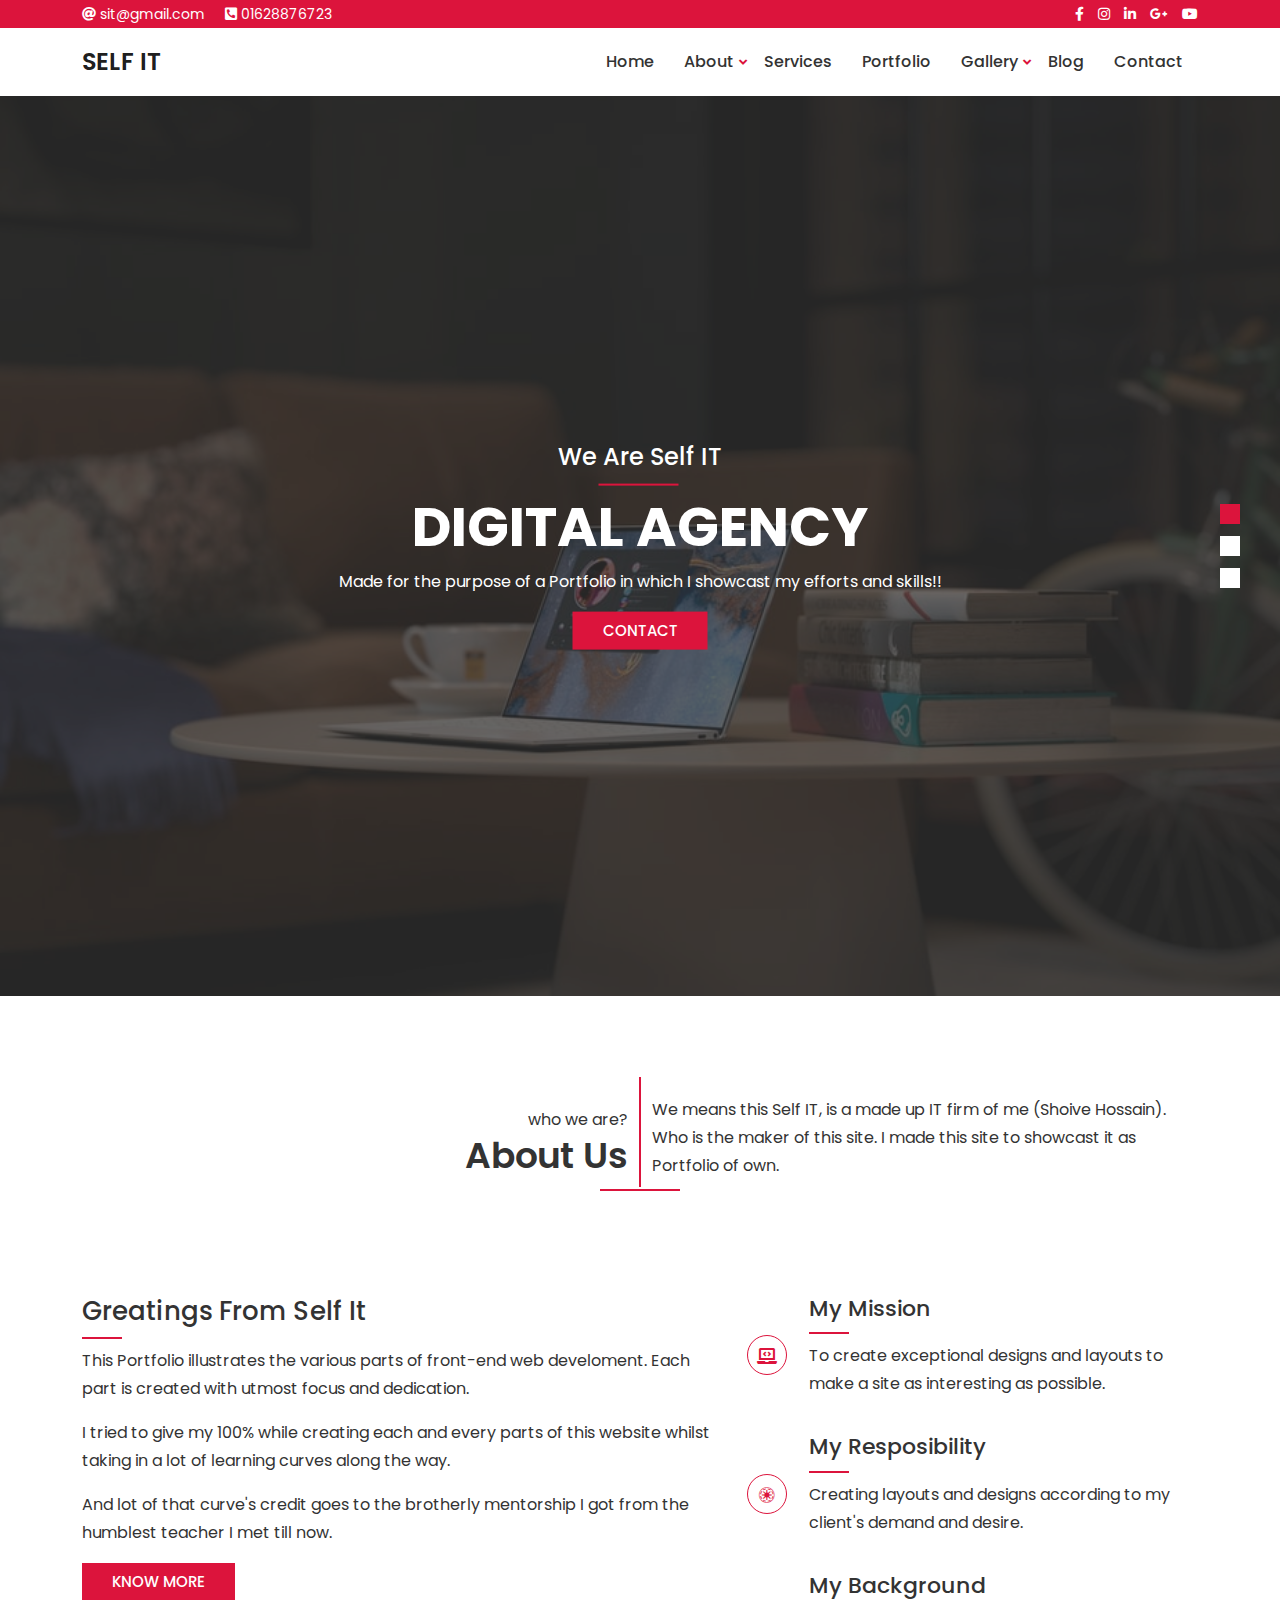
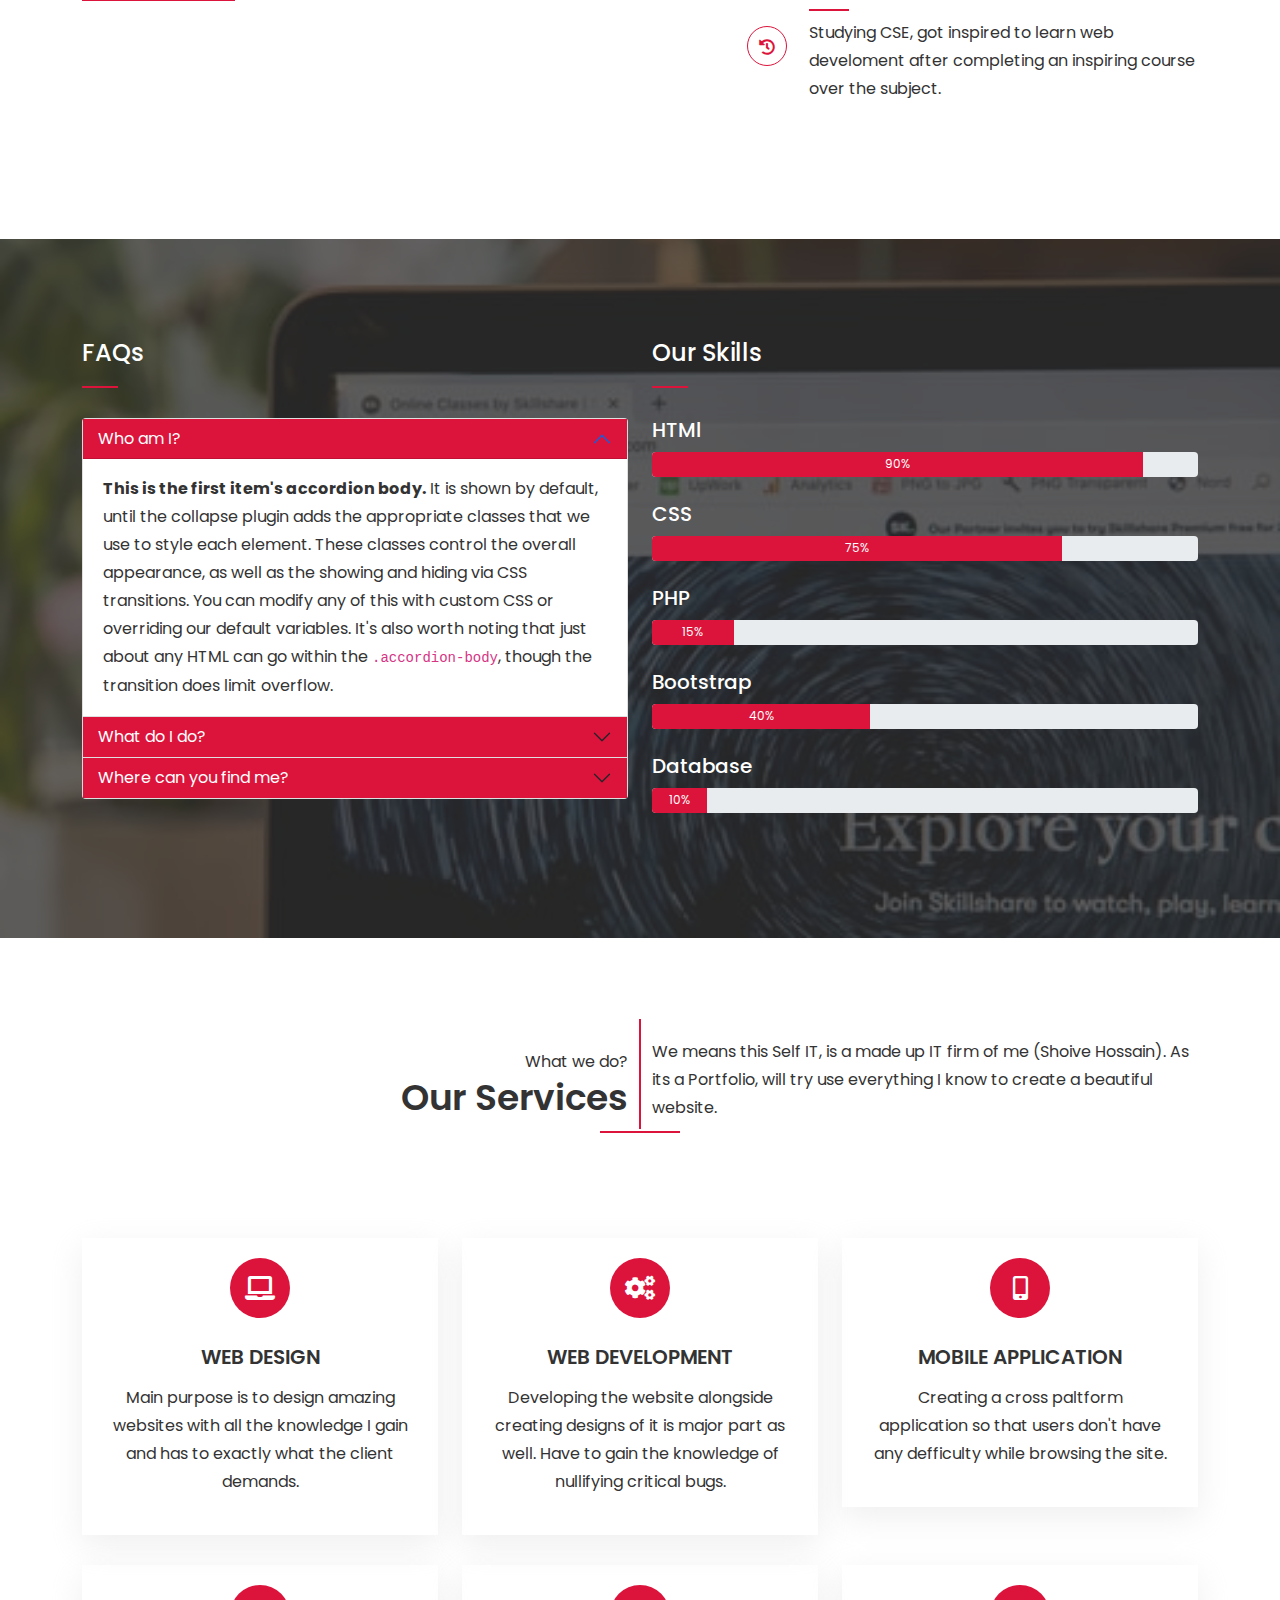
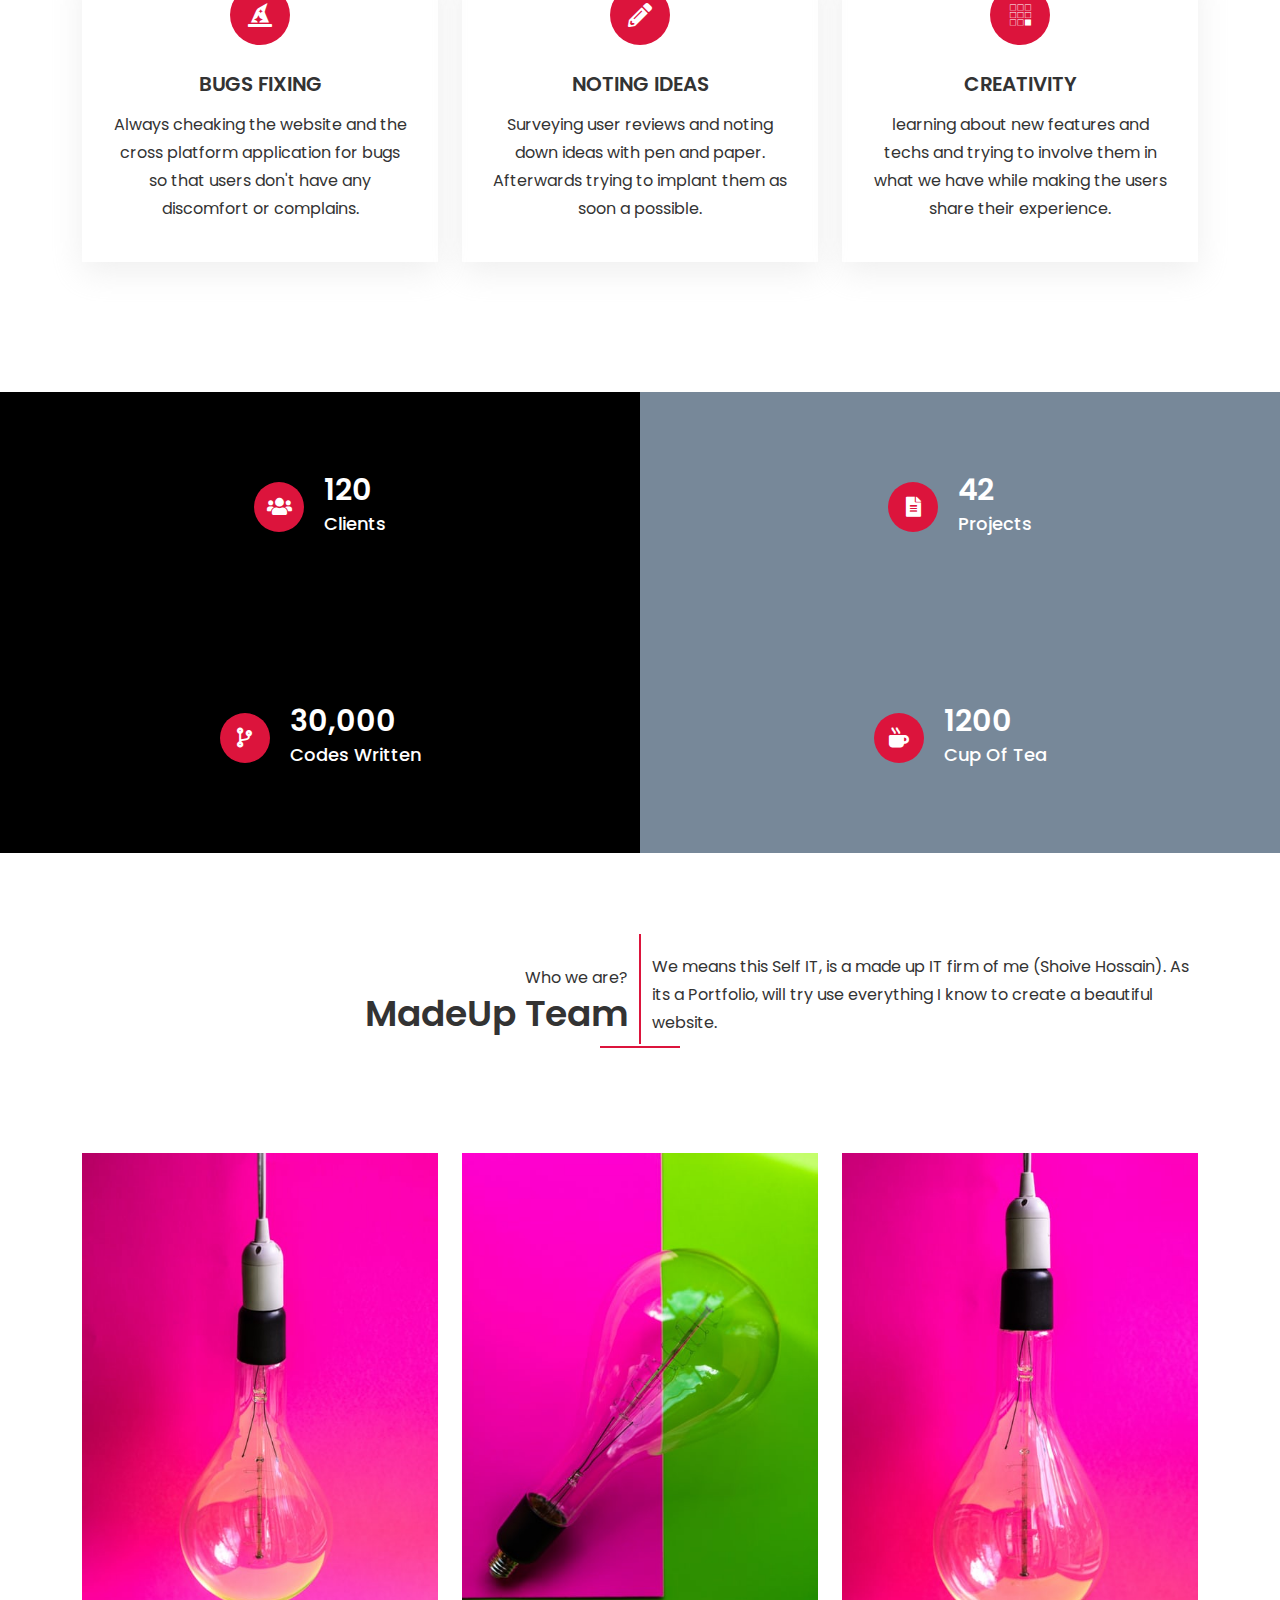
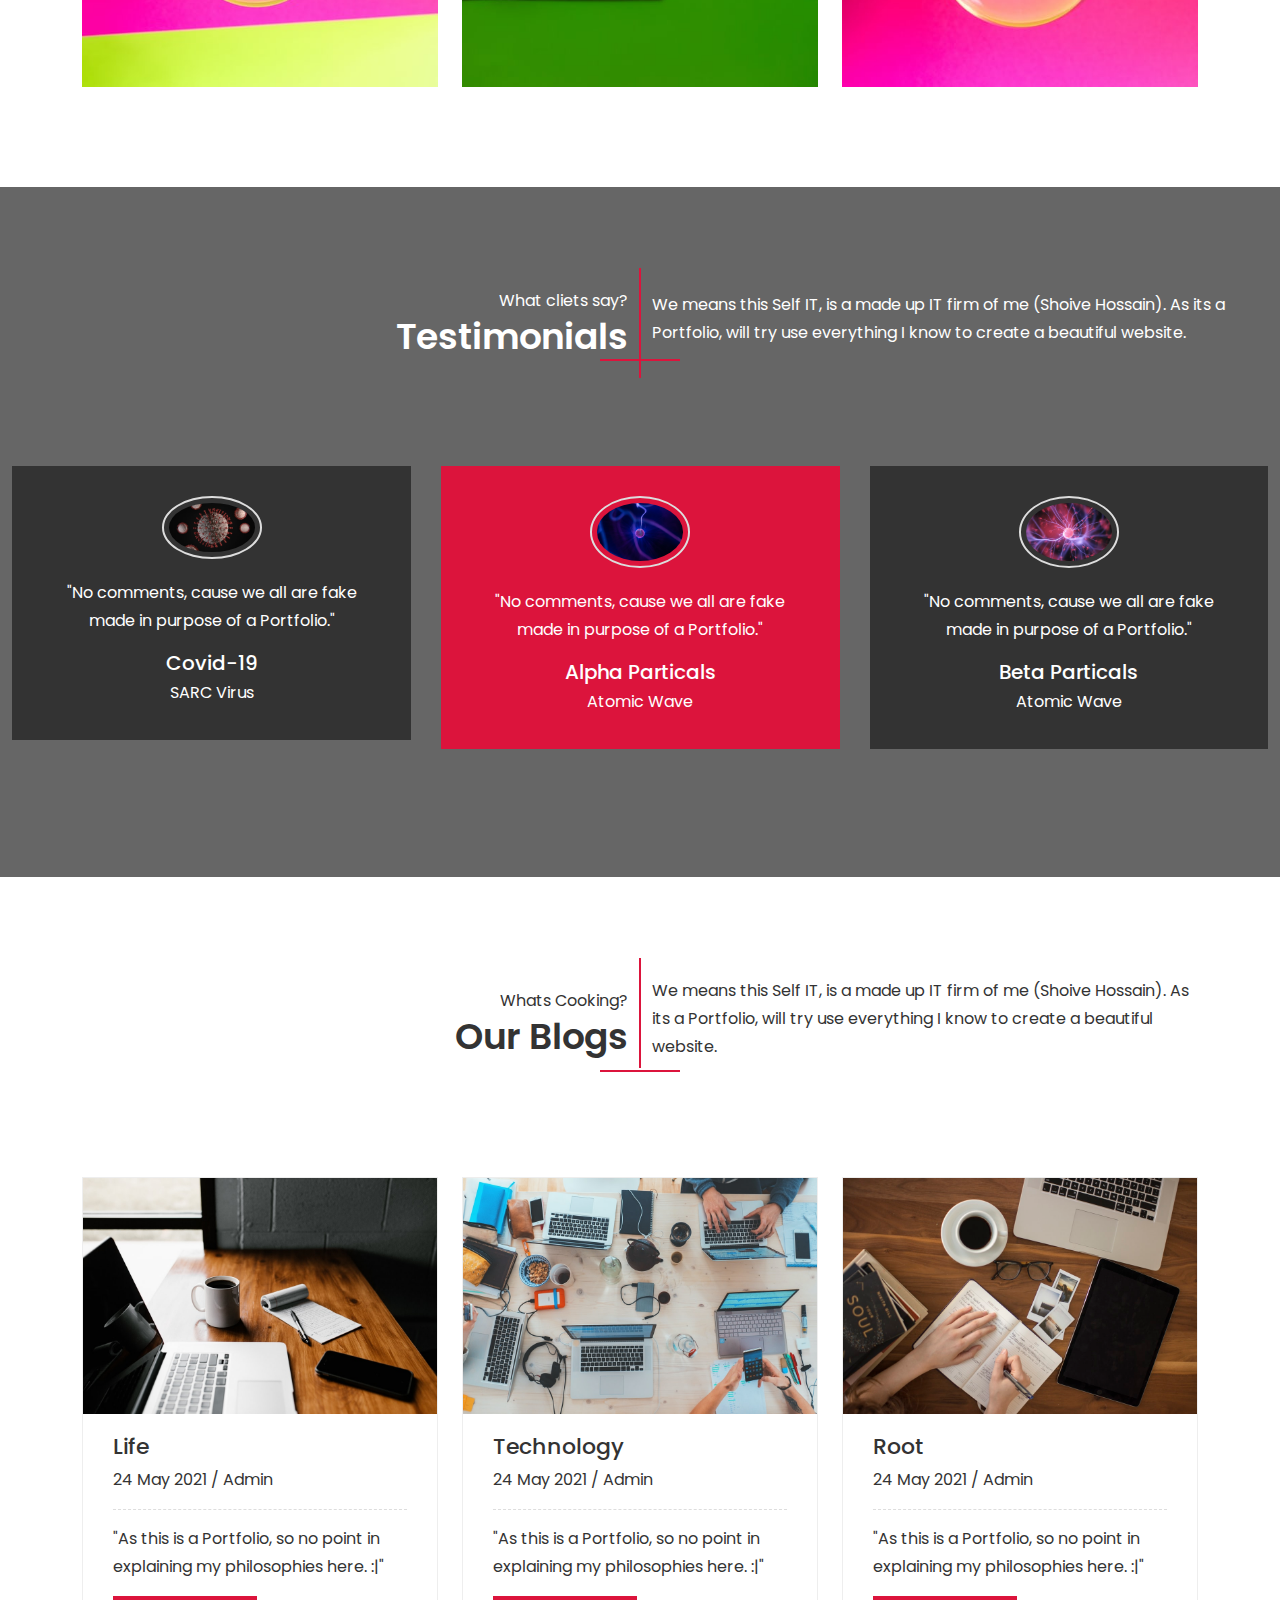
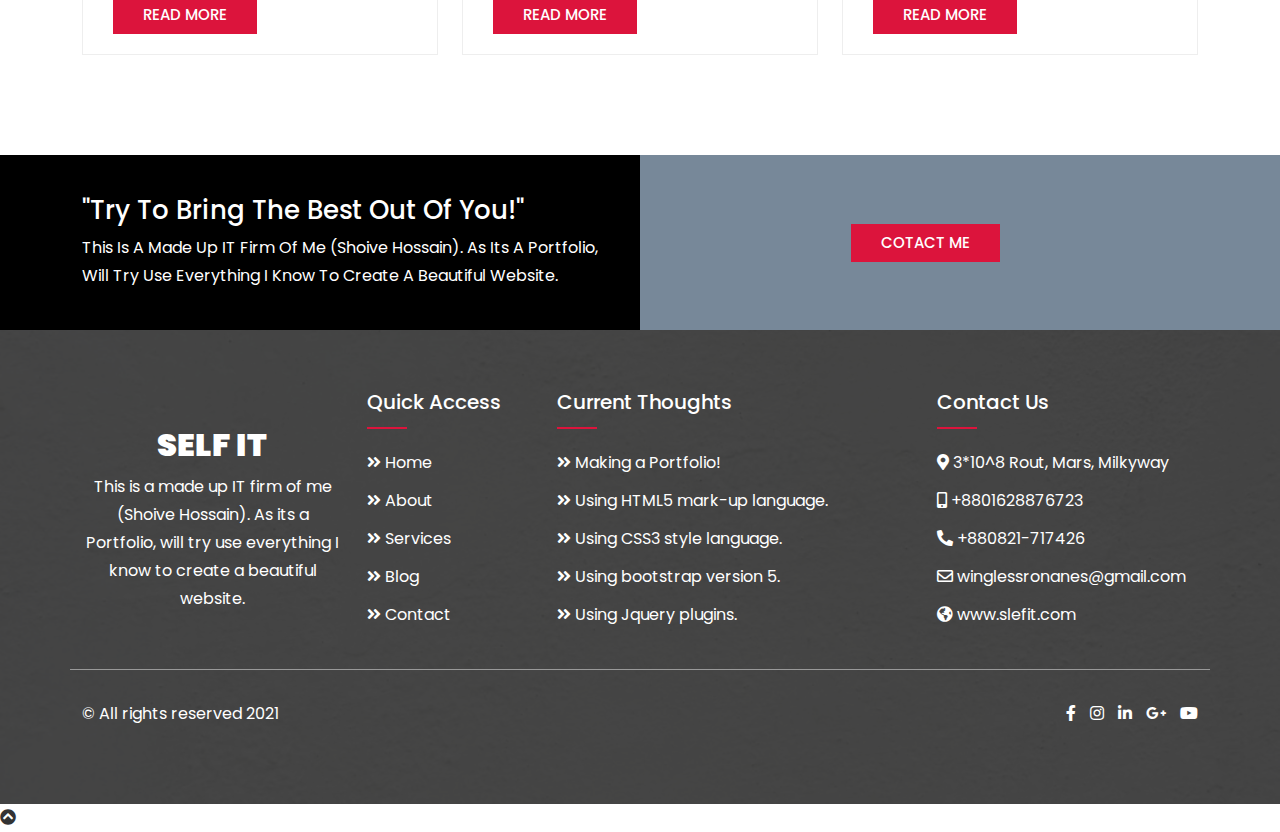
==== commit 4b409515: "The FINAl touch" ====
--- a/index.html
+++ b/index.html
@@ -21,17 +21,25 @@
 </head>
 <body>
 
+  <!--Preloader Start -->
+
+  <div class="preloader">
+    <img src="assets/images/preloader/Infinity-1s-200px.gif" alt="">
+  </div>
+
+  <!--Preloader End -->
+
     <!--Top Area Start -->
     <section class="top-area">
         <div class="container">
             <div class="row">
-                <div class="col-xxl-6">
+                <div class="col-md-6 col-sm-7">
                    <div class="top-left">
                        <a href="mailto:sit@gmail.com"><i class="fas fa-at"></i> sit@gmail.com</a>
                        <a href="tel:01628876723"><i class="fas fa-phone-square-alt"></i> 01628876723</a>
                    </div>
                 </div>
-                <div class="col-xxl-6">
+                <div class="col-md-6 col-sm-5">
                     <div class="top-social">
                         <a href=""><i class="fab fa-facebook-f"></i></a>
                         <a href=""><i class="fab fa-instagram"></i></a>
@@ -147,16 +155,16 @@
     <section class="about-area pt-100 pb-100">
       <div class="container">
         <div class="row section-title align-items-center">
-          <div class="col-xxl-6 text-end">
+          <div class="col-md-6 text-md-end text-sm-center">
             <span>who we are?</span>
             <h4>about us</h4>
           </div>
-          <div class="col-xxl-6">
+          <div class="col-md-6">
             <p>We means this Self IT, is a made up IT firm of me (Shoive Hossain). Who is the maker of this site. I made this site to showcast it as Portfolio of own.</p>
           </div>
         </div>
         <div class="row">
-          <div class="col-xxl-7">
+          <div class="col-xl-7 col-lg-6">
             <div class="about-content">
             <h4>greatings from self it</h4>
             <p>This Portfolio illustrates the various parts of front-end web develoment. Each part is created with utmost focus and dedication.</p>
@@ -165,7 +173,7 @@
             <a href="about.html" class="box-button"> know more  <i class="fas fa-angle-double-right"></i></a>
             </div>
           </div>
-          <div class="col-xxl-5">
+          <div class="col-xl-5 col-lg-6 mt-5 mt-lg-0">
             <div class="single-about">
               <div class="icon">
                 <i class="fas fa-laptop-code"></i>
@@ -204,7 +212,7 @@
     <section class="skill-area bg pt-100 pb-100" style="background-image: url('assets/images/skills/skills.jpg');">
       <div class="container">
         <div class="row">
-          <div class="col-xxl-6">
+          <div class="col-xl-6">
             <div class="skill-title">
               <h4>FAQs</h4>
             </div>
@@ -249,7 +257,7 @@
               </div>
             </div>
           </div>
-          <div class="col-xxl-6">
+          <div class="col-xl-6 mt-5 mt-xl-0">
             <div class="skill-title">
               <h4>Our Skills</h4>
             </div>
@@ -296,51 +304,51 @@
     <section class="services-area pt-100 pb-100">
       <div class="container">
         <div class="row section-title align-items-center">
-          <div class="col-xxl-6 text-end">
+          <div class="col-md-6 text-md-end text-sm-center">
             <span>What we do?</span>
             <h4>Our Services</h4>
           </div>
-          <div class="col-xxl-6">
+          <div class="col-md-6">
             <p>We means this Self IT, is a made up IT firm of me (Shoive Hossain). As its a Portfolio, will try use everything I know to create a beautiful website.</p>
           </div>
         </div>
         <div class="row">
-          <div class="col-xxl-4">
+          <div class="col-xl-4 col-lg-6">
             <div class="single-service">
               <i class="fas fa-laptop"></i>
               <h4>web design</h4>
               <p>Main purpose is to design amazing websites with all the knowledge I gain and has to exactly what the client demands.</p>
             </div>
           </div>
-          <div class="col-xxl-4">
+          <div class="col-xl-4 col-lg-6">
             <div class="single-service">
               <i class="fas fa-cogs"></i>
               <h4>web development</h4>
               <p>Developing the website alongside creating designs of it is major part as well. Have to gain the knowledge of nullifying critical bugs.</p>
             </div>
           </div>
-          <div class="col-xxl-4">
+          <div class="col-xl-4 col-lg-6">
             <div class="single-service">
               <i class="fas fa-mobile-alt"></i>
               <h4>Mobile Application</h4>
               <p>Creating a cross paltform application so that users don't have any defficulty while browsing the site.</p>
             </div>
           </div>
-          <div class="col-xxl-4">
+          <div class="col-xl-4 col-lg-6">
             <div class="single-service">
               <i class="fas fa-hat-wizard"></i>
               <h4>Bugs fixing</h4>
               <p>Always cheaking the website and the cross platform application for bugs so that users don't have any discomfort or complains. </p>
             </div>
           </div>
-          <div class="col-xxl-4">
+          <div class="col-xl-4 col-lg-6">
             <div class="single-service">
               <i class="fas fa-pencil-alt"></i>
               <h4>Noting Ideas</h4>
               <p>Surveying user reviews and noting down ideas with pen and paper. Afterwards trying to implant them as soon a possible.</p>
             </div>
           </div>
-          <div class="col-xxl-4">
+          <div class="col-xl-4 col-lg-6">
             <div class="single-service">
               <i class="fab fa-buromobelexperte"></i>
               <h4>Creativity</h4>
@@ -358,25 +366,25 @@
     <section class="counter-area">
       <div class="container-fluid g-0">
         <div class="row g-0">
-          <div class="col-xxl-3">
+          <div class="col-xxl-3 col-sm-6">
             <div class="single-counter">
               <i class="fas fa-users"></i>
               <h4><span class="counter">120</span>clients</h4>
             </div>
           </div>
-          <div class="col-xxl-3">
+          <div class="col-xxl-3 col-sm-6">
             <div class="single-counter">
               <i class="fas fa-file-alt"></i>
               <h4><span class="counter">42</span>projects</h4>
             </div>
           </div>
-          <div class="col-xxl-3">
+          <div class="col-xxl-3 col-sm-6">
             <div class="single-counter">
               <i class="fas fa-code-branch"></i>
               <h4><span class="counter">30,000</span>codes written</h4>
             </div>
           </div>
-          <div class="col-xxl-3">
+          <div class="col-xxl-3 col-sm-6">
             <div class="single-counter">
               <i class="fas fa-mug-hot"></i>
               <h4><span class="counter">1200</span>cup of tea</h4>
@@ -393,16 +401,16 @@
     <section class="team-area pt-100 pb-100">
       <div class="container">
         <div class="row section-title align-items-center">
-          <div class="col-xxl-6 text-end">
+          <div class="col-md-6 text-md-end text-sm-center">
             <span>Who we are?</span>
             <h4>madeUp Team</h4>
           </div>
-          <div class="col-xxl-6">
+          <div class="col-md-6">
             <p>We means this Self IT, is a made up IT firm of me (Shoive Hossain). As its a Portfolio, will try use everything I know to create a beautiful website.</p>
           </div>
         </div>
         <div class="row">
-          <div class="col-xxl-4">
+          <div class="col-md-4">
             <div class="single-team">
               <img src="assets/images/team/member1.jpg" alt="">
               <div class="team-content">
@@ -417,7 +425,7 @@
               </div>
             </div>
           </div>
-          <div class="col-xxl-4">
+          <div class="col-md-4">
             <div class="single-team">
               <img src="assets/images/team/member2.jpg" alt="">
               <div class="team-content">
@@ -432,7 +440,7 @@
               </div>
             </div>
           </div>
-          <div class="col-xxl-4">
+          <div class="col-md-4">
             <div class="single-team">
               <img src="assets/images/team/member3.jpg" alt="">
               <div class="team-content">
@@ -458,11 +466,11 @@
     <section class="testimonial-area pt-100 pb-100 bg" style="background-image: url('assets/images/testimonials/testibackground.jpg');">
       <div class="container-fluid">
         <div class="row section-title align-items-center">
-          <div class="col-xxl-6 text-end">
+          <div class="col-md-6 text-md-end text-sm-center">
             <span>What cliets say?</span>
             <h4>testimonials</h4>
           </div>
-          <div class="col-xxl-6">
+          <div class="col-md-6">
             <p>We means this Self IT, is a made up IT firm of me (Shoive Hossain). As its a Portfolio, will try use everything I know to create a beautiful website.</p>
           </div>
         </div>
@@ -500,16 +508,16 @@
     <section class="blog-area pt-100 pb-100">
       <div class="container">
         <div class="row section-title align-items-center">
-          <div class="col-xxl-6 text-end">
-            <span>What cliets say?</span>
+          <div class="col-md-6 text-md-end text-sm-center">
+            <span>Whats Cooking?</span>
             <h4>Our Blogs</h4>
           </div>
-          <div class="col-xxl-6">
+          <div class="col-md-6">
             <p>We means this Self IT, is a made up IT firm of me (Shoive Hossain). As its a Portfolio, will try use everything I know to create a beautiful website.</p>
           </div>
         </div>
         <div class="row">
-          <div class="col-xxl-4">
+          <div class="col-md-4">
             <div class="single-blog">
               <img src="assets/images/blogs/blog1.jpg" alt="">
               <div class="blog-content">
@@ -525,7 +533,7 @@
               </div>
             </div>
           </div>
-          <div class="col-xxl-4">
+          <div class="col-md-4">
             <div class="single-blog">
               <img src="assets/images/blogs/blog3.jpg" alt="">
               <div class="blog-content">
@@ -541,7 +549,7 @@
               </div>
             </div>
           </div>
-          <div class="col-xxl-4">
+          <div class="col-md-4">
             <div class="single-blog">
               <img src="assets/images/blogs/blog2.jpg" alt="">
               <div class="blog-content">
@@ -568,11 +576,11 @@
     <section class="cta-area">
       <div class="container">
         <div class="row d-flex align-items-center">
-          <div class="col-xxl-6">
+          <div class="col-sm-6">
             <h4>"try to bring the best out of you!"</h4>
             <p>This is a made up IT firm of me (Shoive Hossain). As its a Portfolio, will try use everything I know to create a beautiful website.</p>
           </div>
-          <div class="col-xxl-6 text-center">
+          <div class="col-sm-6 text-center">
             <a href="contact.html" class="box-button"> Cotact me  <i class="fas fa-angle-double-right"></i></a>
           </div>
         </div>
@@ -585,13 +593,13 @@
     <footer class="footer-area bg" style="background-image: url(assets/images/footer/footerBackground.jpg);">
       <div class="container">
         <div class="row">
-          <div class="col-xxl-3">
+          <div class="col-lg-3">
             <div class="single-footer">
               <h2>Self IT</h2>
               <p>This is a made up IT firm of me (Shoive Hossain). As its a Portfolio, will try use everything I know to create a beautiful website.</p>
             </div>
           </div>
-          <div class="col-xxl-2">
+          <div class="col-xl-2 col-lg-3 mt-5 mt-lg-0">
             <div class="single-footer">
               <h4>quick access</h4>
               <ul>
@@ -603,7 +611,7 @@
             </ul>
             </div>
           </div>
-          <div class="col-xxl-4">
+          <div class="col-xl-4 col-lg-3 mt-5 mt-lg-0">
             <div class="single-footer">
               <h4>Current Thoughts</h4>
               <ul>
@@ -615,7 +623,7 @@
              </ul>
            </div>
           </div>
-          <div class="col-xxl-3">
+          <div class="col-lg-3 mt-5 mt-sm-0">
             <div class="single-footer">
               <h4>Contact us</h4>
               <ul>
@@ -629,12 +637,12 @@
           </div>
         </div>
         <div class="row footer-bottom">
-          <div class="col-xxl-6">
+          <div class="col-sm-6">
             <div class="footer-copy">
               <p>&copy; All rights reserved 2021</p>
             </div>
           </div>
-          <div class="col-xxl-6 text-end">
+          <div class="col-sm-6 text-end">
             <div class="footer-social">
               <a href=""><i class="fab fa-facebook-f"></i></a>
               <a href=""><i class="fab fa-instagram"></i></a>
@@ -646,7 +654,15 @@
         </div>
       </div>
     </footer>
-    <!-- FooterArea End -->
+    <!-- Footer Area End -->
+
+    <!-- Scroll to top start -->
+    <a href="javascript:void(0)" id="scroll">
+      <i class="fas fa-chevron-circle-up"></i>
+    </a>
+    <!-- Scroll to top end -->
+
+
 
     <!-- Jquery Js -->
     <script src="assets/js/jquery.min.js"></script>
